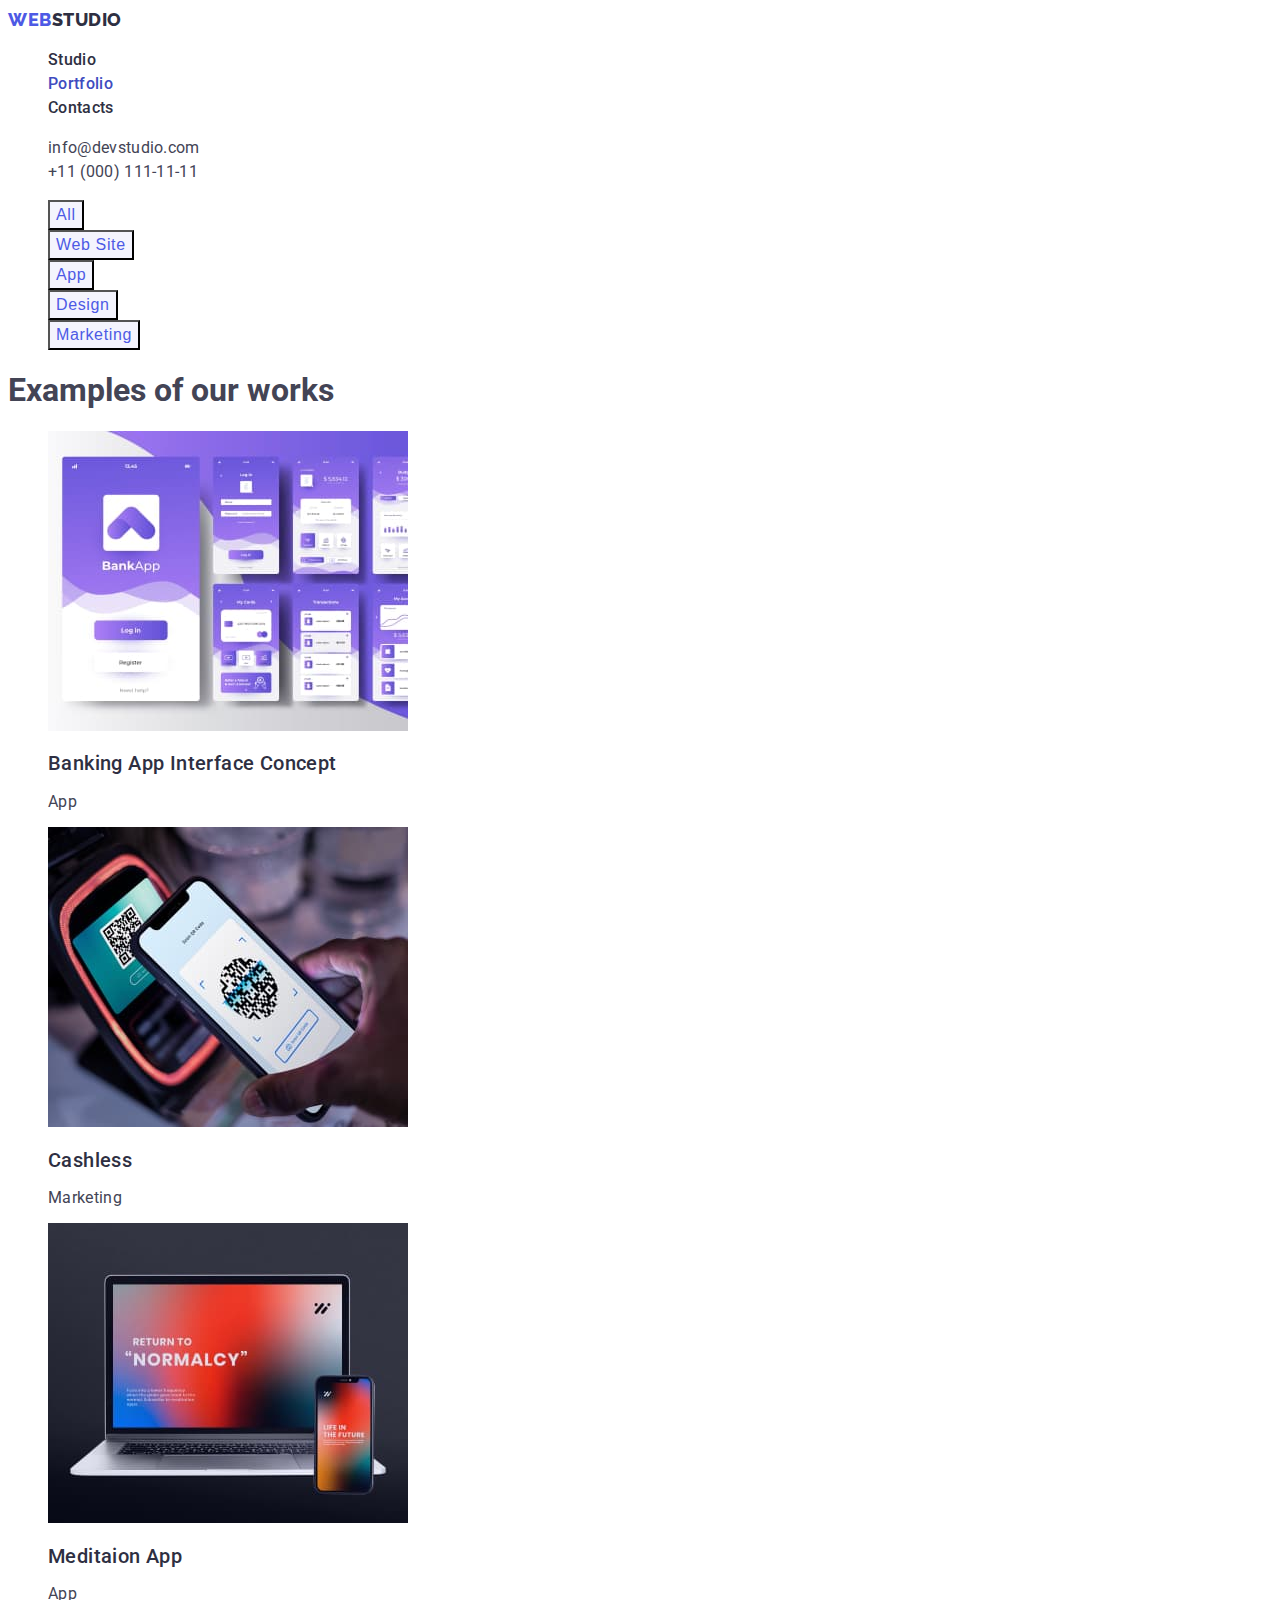
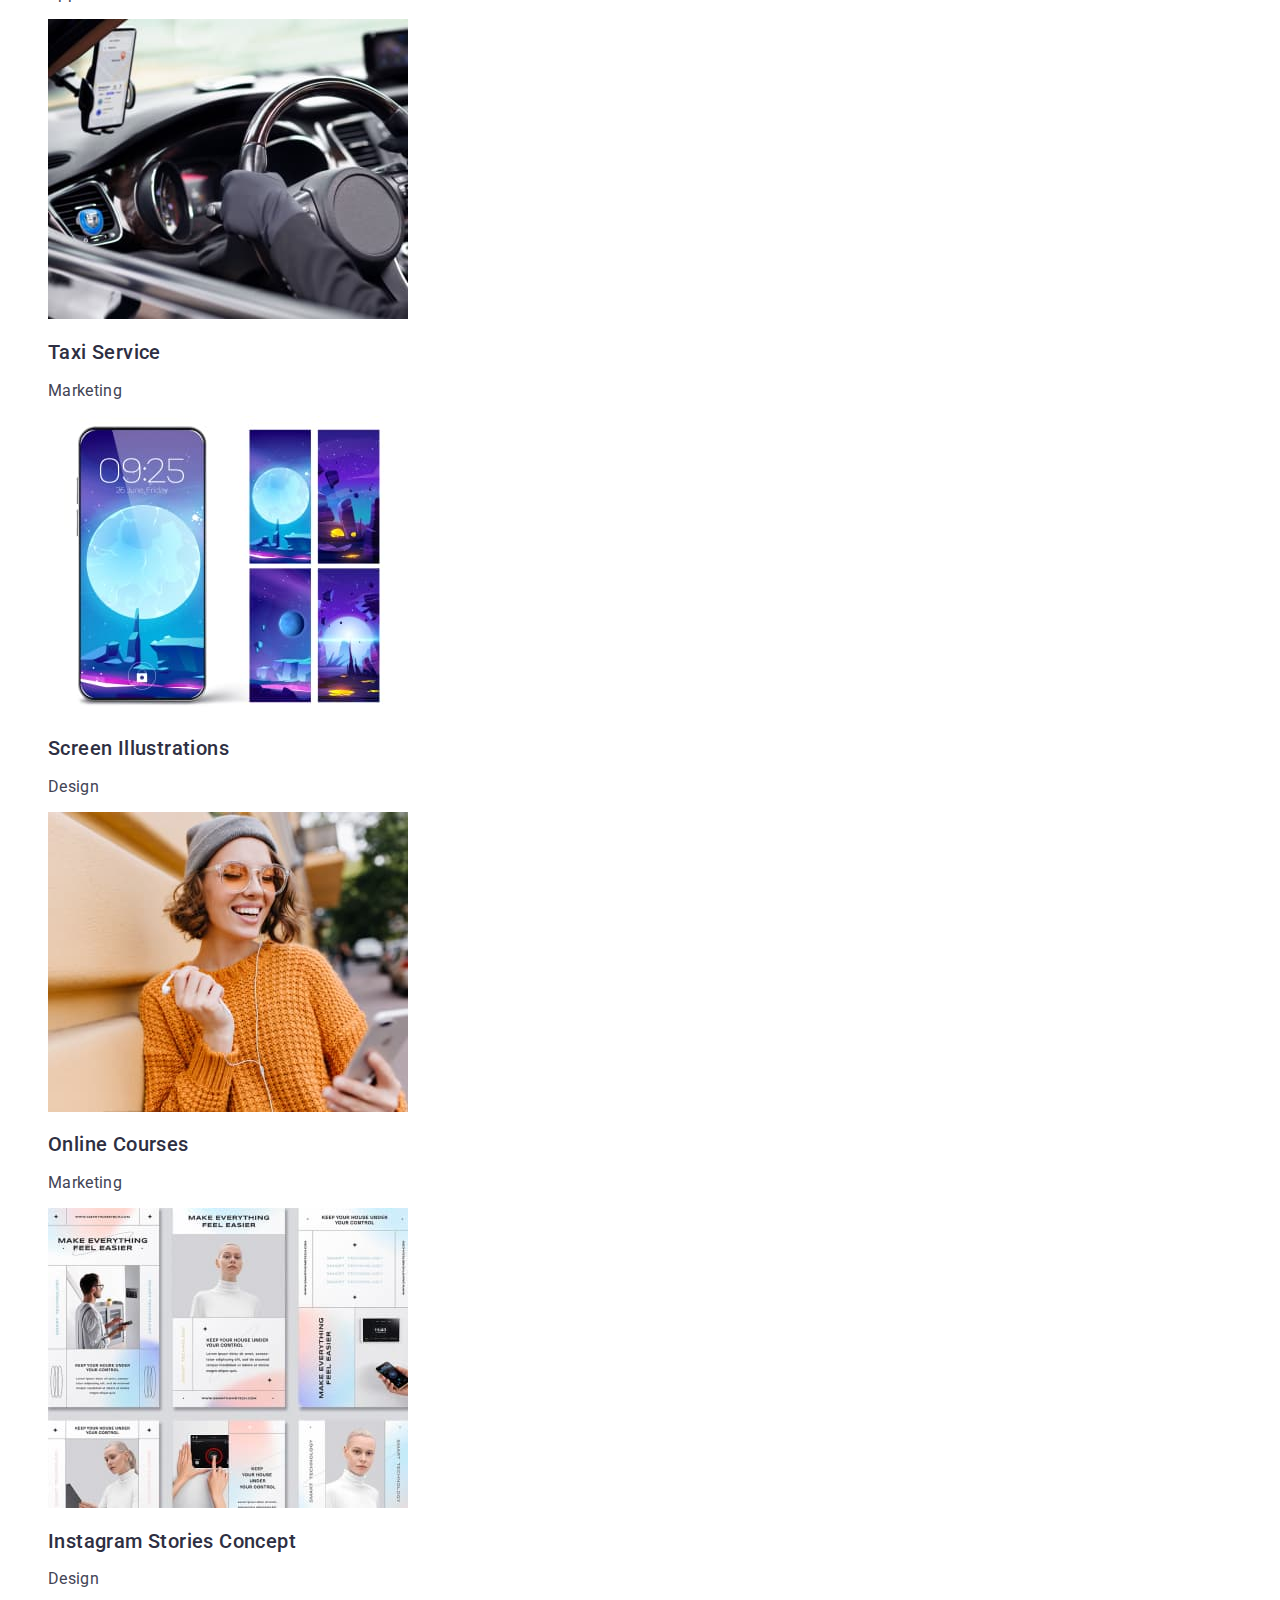
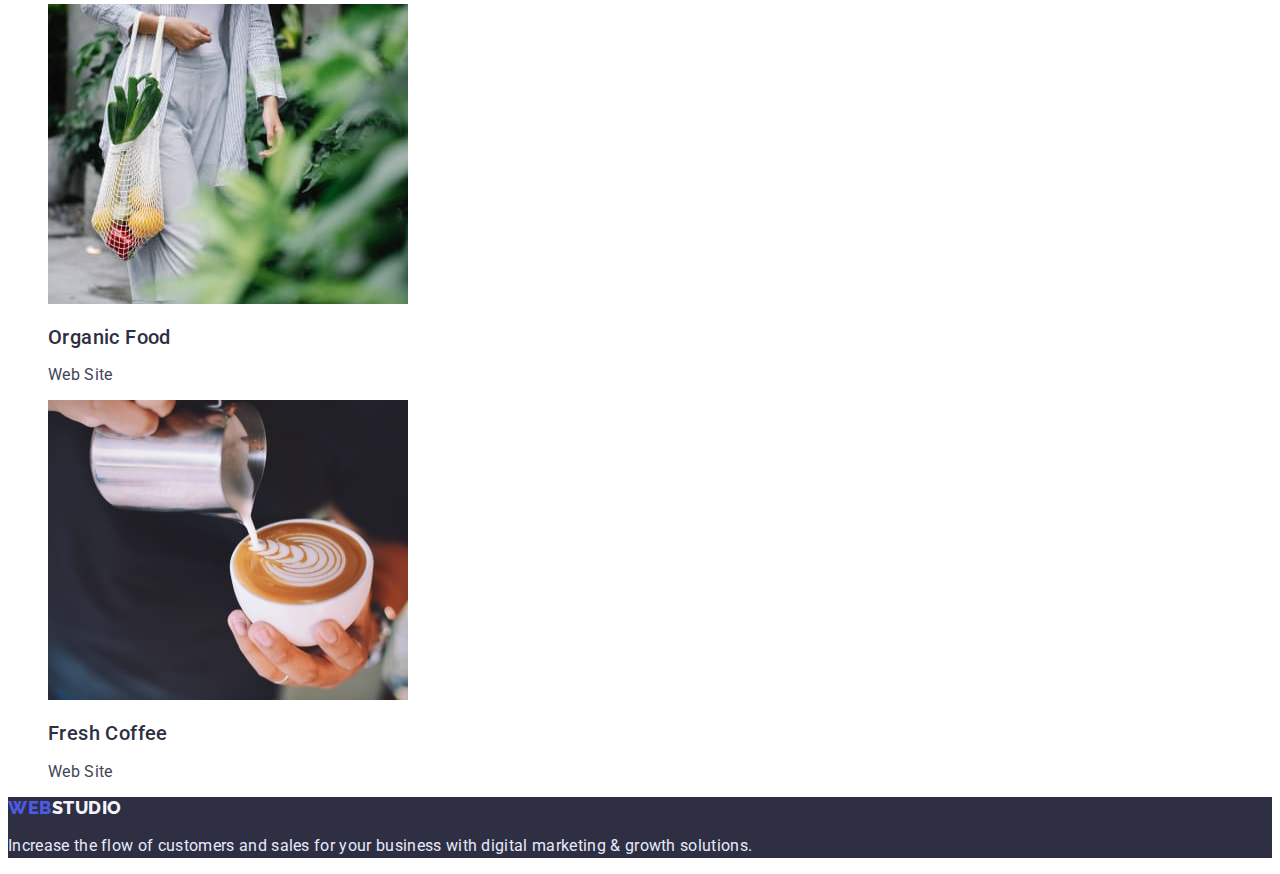
==== portfolio.html @ 96f8eec4 "Initial commit" ====
<!DOCTYPE html>
<html lang="en">
  <head>
    <meta charset="UTF-8" />
    <meta http-equiv="X-UA-Compatible" content="IE=edge" />
    <meta name="viewport" content="width=device-width, initial-scale=1.0" />
    <title>Portfolio</title>
    <!-- <link rel="preconnect" href="https://fonts.googleapis.com" />
    <link rel="preconnect" href="https://fonts.gstatic.com" crossorigin /> -->
    <link
      href="https://fonts.googleapis.com/css2?family=Raleway:wght@900&family=Roboto:wght@400;500;700;900&display=swap"
      rel="stylesheet"
    />
    <link rel="stylesheet" href="./css/styles.css" />
  </head>
  <body>
    <header>
      <nav>
        <a href="/" class="logo link"
          >WEB<span class="logo-nav">STUDIO</span></a
        >

        <ul class="site-nav list">
          <li><a href="./index.html" class="link">Studio</a></li>
          <li><a href="./portfolio.html" class="link current">Portfolio</a></li>
          <li><a href="" class="link">Contacts</a></li>
        </ul>
      </nav>
      <ul class="address list">
        <li>
          <a href="mailto:info@devstudio.com" class="link"
            >info@devstudio.com</a
          >
        </li>
        <li>
          <a href="tel:+110001111111" class="link">+11 (000) 111-11-11</a>
        </li>
      </ul>
    </header>
    <main>
      <section>
        <ul class="button-list list">
          <li><button type="button" class="button">All</button></li>
          <li><button type="button" class="button">Web Site</button></li>
          <li><button type="button" class="button">App</button></li>
          <li><button type="button" class="button">Design</button></li>
          <li><button type="button" class="button">Marketing</button></li>
        </ul>
      </section>
      <section>
        <!-- Заголовок надо скрыть -->
        <h1>Examples of our works</h1>
        <ul class="examples-list list">
          <li>
            <a href="" class="link"
              ><img
                src="./img/Porfolio/port1.jpg"
                alt="Banking App"
                width="360"
                height="300"
              />
              <h2 class="title">Banking App Interface Concept</h2>
              <p class="examples-text">App</p></a
            >
          </li>
          <li>
            <a href="" class="link"
              ><img
                src="./img/Porfolio/port2.jpg"
                alt="Cashless"
                width="360"
                height="300"
              />
              <h2 class="title">Cashless</h2>
              <p class="examples-text">Marketing</p></a
            >
          </li>
          <li>
            <a href="" class="link"
              ><img
                src="./img/Porfolio/port3.jpg"
                alt="Meditaion"
                width="360"
                height="300"
              />
              <h2 class="title">Meditaion App</h2>
              <p class="examples-text">App</p></a
            >
          </li>
          <li>
            <a href="" class="link"
              ><img
                src="./img/Porfolio/port4.jpg"
                alt="Taxi"
                width="360"
                height="300"
              />
              <h2 class="title">Taxi Service</h2>
              <p class="examples-text">Marketing</p></a
            >
          </li>
          <li>
            <a href="" class="link"
              ><img
                src="./img/Porfolio/port5.jpg"
                alt="Screen"
                width="360"
                height="300"
              />
              <h2 class="title">Screen Illustrations</h2>
              <p class="examples-text">Design</p></a
            >
          </li>
          <li>
            <a href="" class="link"
              ><img
                src="./img/Porfolio/port6.jpg"
                alt="woman"
                width="360"
                height="300"
              />
              <h2 class="title">Online Courses</h2>
              <p class="examples-text">Marketing</p></a
            >
          </li>
          <li>
            <a href="" class="link"
              ><img
                src="./img/Porfolio/port7.jpg"
                alt="Instagram Stories"
                width="360"
                height="300"
              />
              <h2 class="title">Instagram Stories Concept</h2>
              <p class="examples-text">Design</p></a
            >
          </li>
          <li>
            <a href="" class="link"
              ><img
                src="./img/Porfolio/port8.jpg"
                alt="Organic Food"
                width="360"
                height="300"
              />
              <h2 class="title">Organic Food</h2>
              <p class="examples-text">Web Site</p></a
            >
          </li>
          <li>
            <a href="" class="link"
              ><img
                src="./img/Porfolio/port9.jpg"
                alt="Coffee"
                width="360"
                height="300"
              />
              <h2 class="title">Fresh Coffee</h2>
              <p class="examples-text">Web Site</p></a
            >
          </li>
        </ul>
      </section>
    </main>
    <footer class="footer">
      <a href="/" class="logo link"
        >WEB<span class="logo-footer">STUDIO</span></a
      >
      <p class="footer-text">
        Increase the flow of customers and sales for your business with digital
        marketing & growth solutions.
      </p>
    </footer>
  </body>
</html>
---- css/styles.css ----
:root{--main-colour-text:#434455;
--Dark: #2E2F42;
--main-background: #FFFFFF;
--primary-Brand: #4D5AE5;
--subtle-Text:#8E8F99;
--accent:#E7E9FC;
--Light:#F4F4FD;
--hover:#404BBF;
}


body{
    color: var(--main-colour-text);
    background-color: var(--main-background);
    font-family: 'Roboto', sans-serif;
    
}
.link {text-decoration: none;}

.list {list-style-type: none;}

/* HEADER */

.logo {
    color: var(--primary-Brand);
    font-family: 'Raleway';
        
        font-weight: 800;
        font-size: 18px;
        line-height: 1.33;
        letter-spacing: 0.03em;
        text-transform: uppercase;
}

.logo-nav {
    color: var(--Dark);
    
    
}
.logo-footer{
    color: var(--Light);
    line-height: 1.17;
}
.footer .logo{
line-height: 1.17;

}
.site-nav .link{
    color: var(--Dark);
    
        font-weight: 500;
        font-size: 16px;
        line-height: 1.5; 
        letter-spacing: 0.02em;
        
}
.site-nav .link:hover, .site-nav .link:focus{
color: var(--hover);
}
.link.current{
    color: var(--hover);
}
.address .link{color: var(--main-colour-text);
font-size: 16px;
    line-height: 1.5;
letter-spacing: 0.02em;}
    
.address .link:hover, address .link:focus{
color: var(--hover);
    
}
/* HERO */
.hero{
    background-color: var(--Dark);
}
.hero-title{
    color: var(--main-background);
    font-weight: 700;
        font-size: 56px;
        line-height:1.07;
        text-align: center;
        letter-spacing: 0.02em;
        
}
.hero-button{color: var(--main-background);
background-color: var(--primary-Brand);
font-family: 'Roboto';
    
    font-weight: 500;
    font-size: 16px;
    line-height: 1.5;
        letter-spacing: 0.04em;}
.hero-button:hover, .hero-button:focus{
    background-color: var(--hover)
}

/* Features */
.title{
    color: var(--Dark);
    
        font-weight: 500;
        font-size: 20px;
        line-height: 1.2;
        letter-spacing: 0.02em;
          
}
.features-text{
    font-size: 16px;
        line-height: 1.5px;
        letter-spacing: 0.02em;
    
}

/* What are we doing */
.section-title {
    color: var(--Dark);
    font-family: 'Roboto';
        
        font-weight: 700;
        font-size: 36px;
        line-height: 1.11;
        letter-spacing: 0.02em;
        text-align: center;
        text-transform: capitalize;
}


/* TEAM */
.section.team{background-color: var(--Light);}
.team-text {
    font-size: 16px;
    line-height: 1.5px;
    letter-spacing: 0.02em;
    text-align: center;

}
.team-list .title{
    text-align: center;
}
/* FOOTER */
.footer{background-color: var(--Dark);}
.footer-text{ color: var(--accent);
line-height: 1.5;
letter-spacing: 0.02em;}

/* Portfolio */
.button{
    color: var(--primary-Brand);
    background-color: var(--Light);
    
        font-weight: 500;
        font-size: 16px;
        line-height: 1.5;
        align-items: center;
        text-align: center;
        letter-spacing: 0.04em;
}
.button:hover, .button:focus{
    color: var(--main-background);
    background-color: var(--hover);
}
.examples-text{
    color: var(--main-colour-text);
    letter-spacing: 0.02em;
    
}
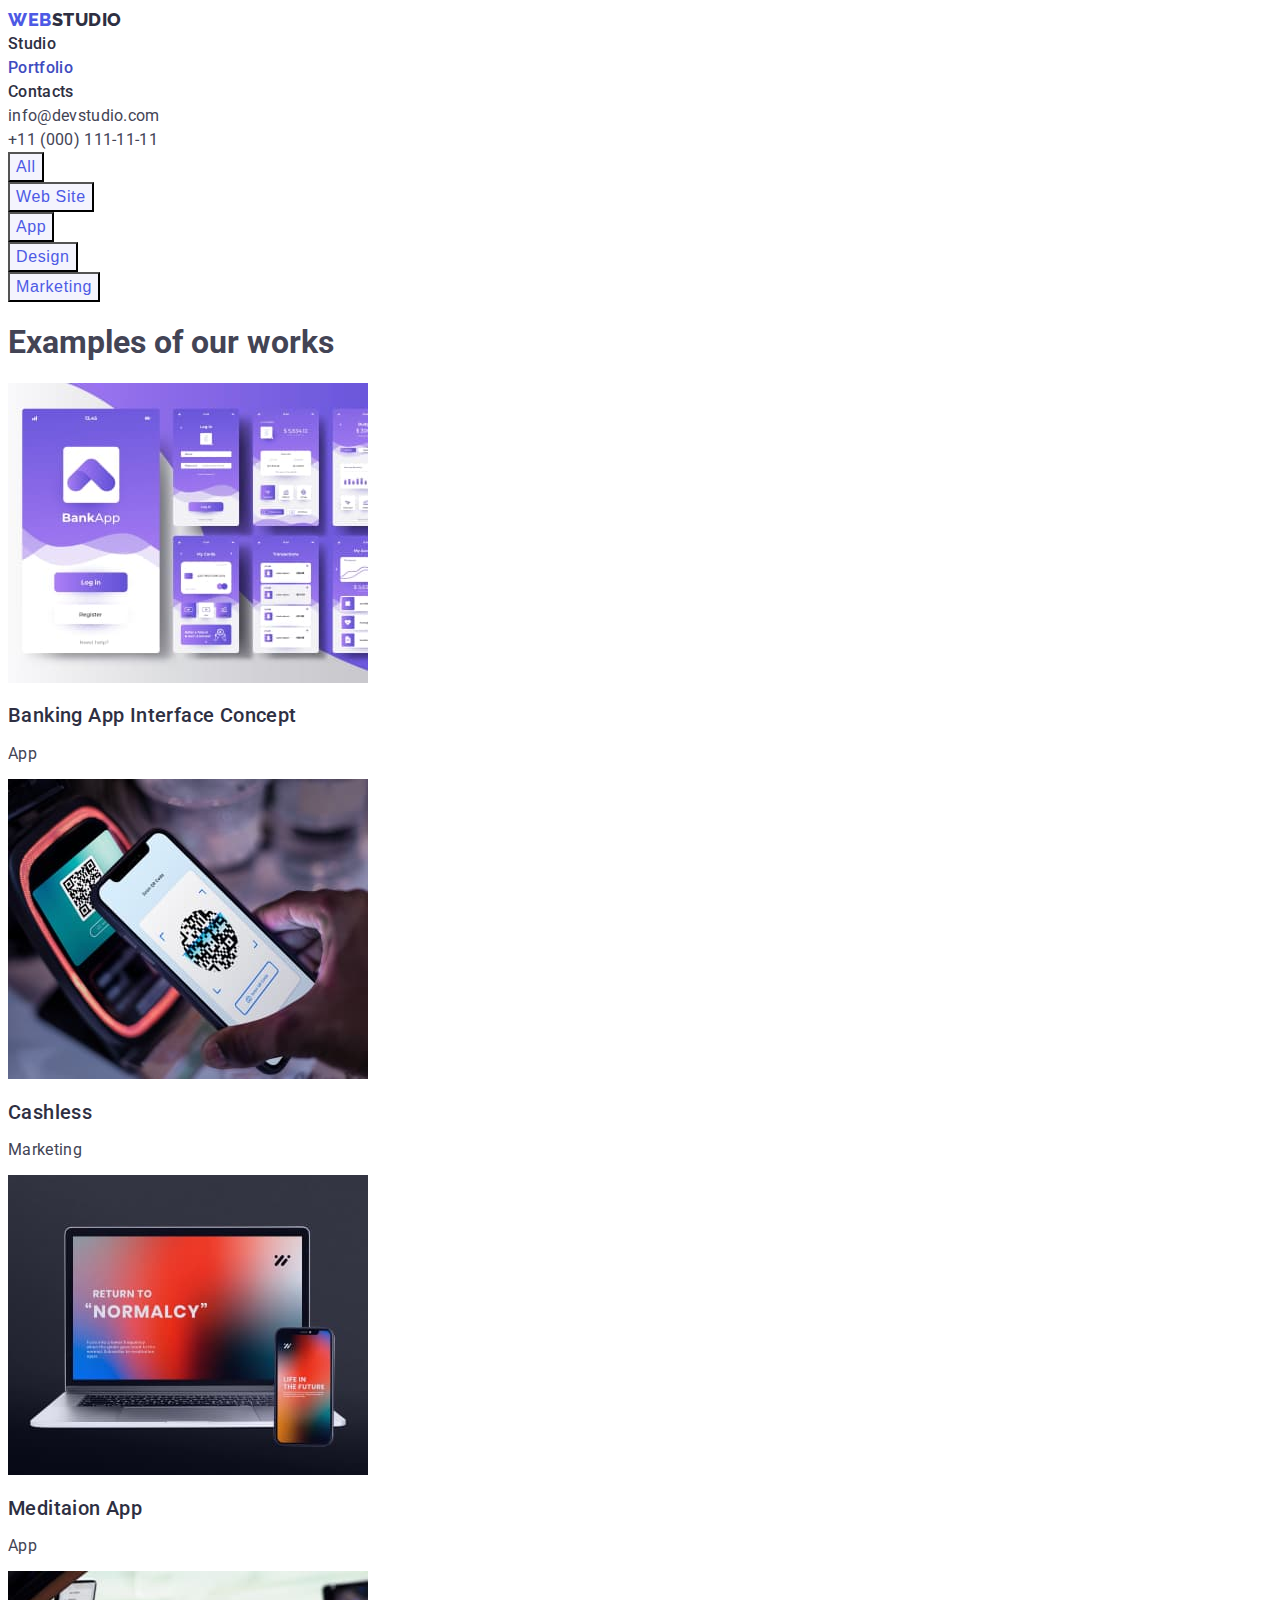
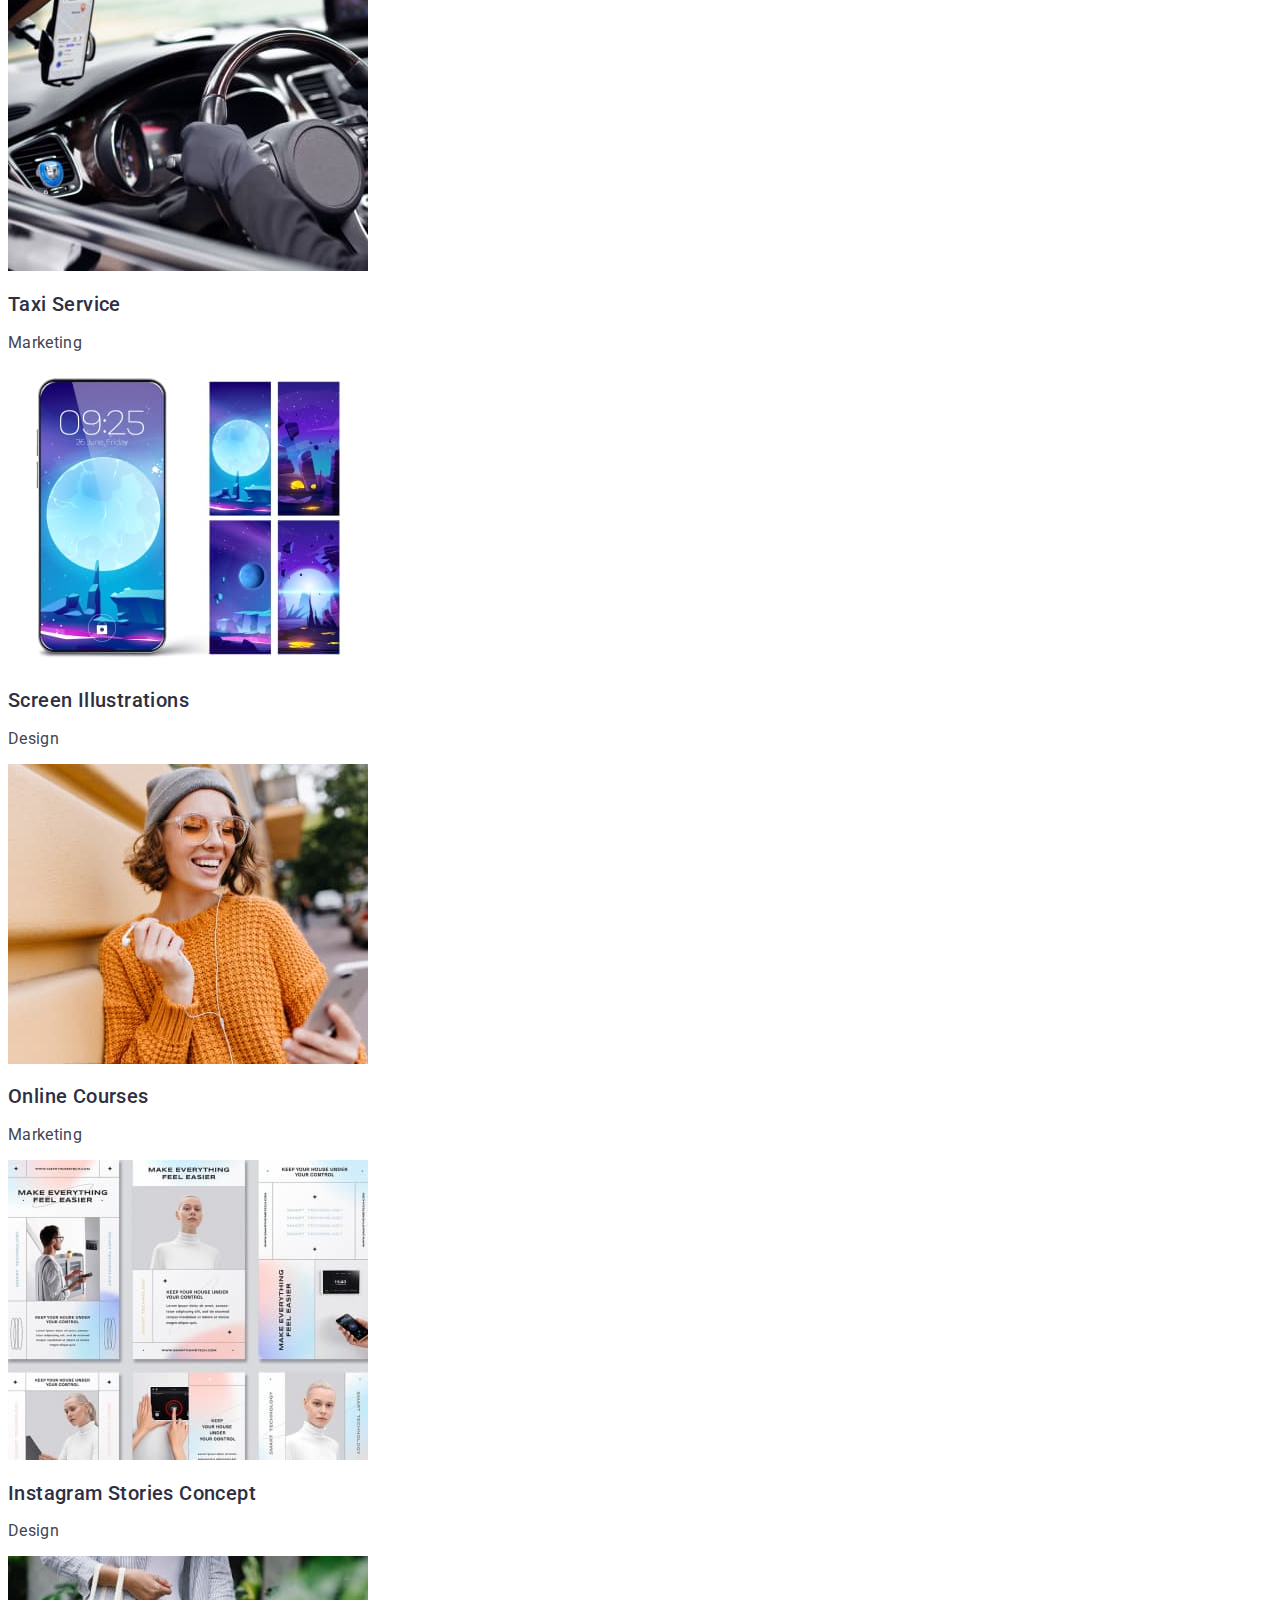
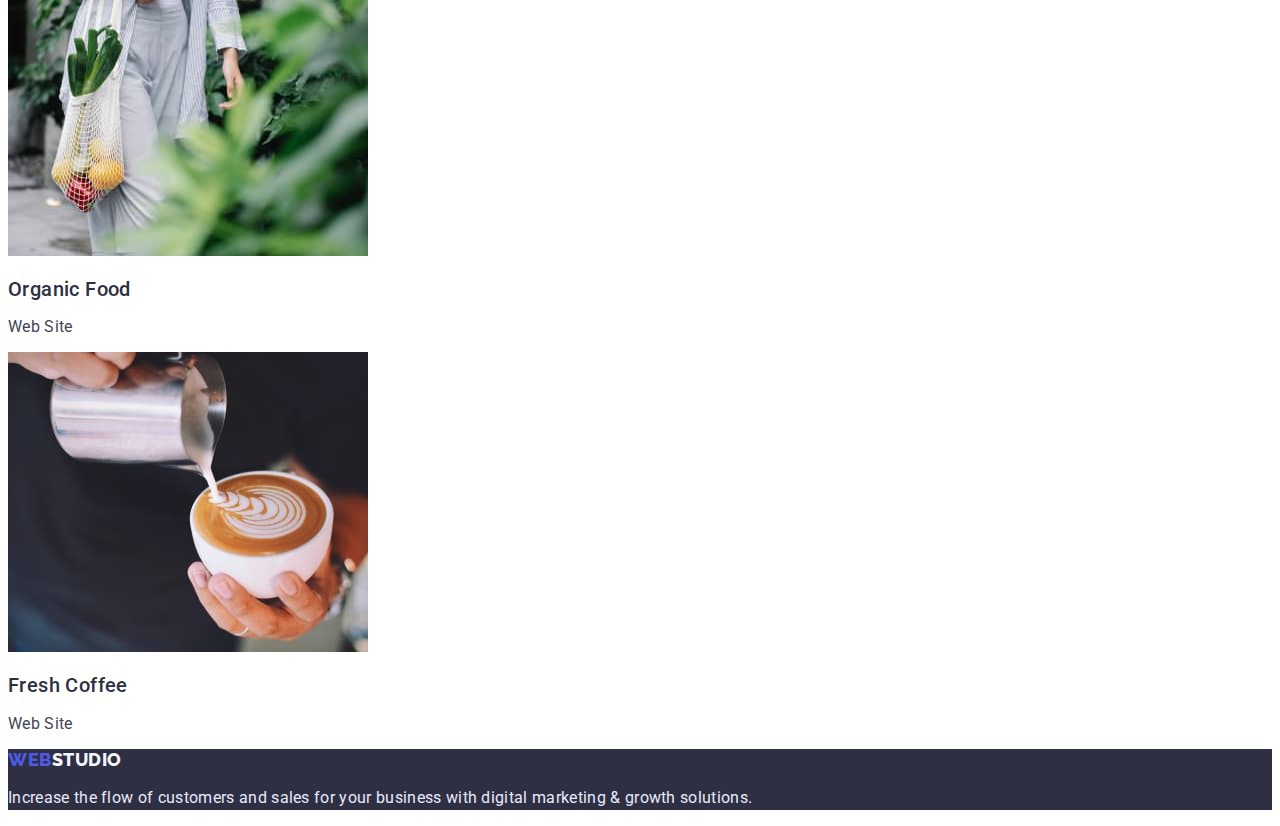
==== commit 79f03051: "1" ====
--- a/portfolio.html
+++ b/portfolio.html
@@ -10,6 +10,13 @@
     <link
       href="https://fonts.googleapis.com/css2?family=Raleway:wght@900&family=Roboto:wght@400;500;700;900&display=swap"
       rel="stylesheet"
+    />
+    <link
+      rel="stylesheet"
+      href="https://cdnjs.cloudflare.com/ajax/libs/modern-normalize/1.1.0/modern-normalize.min.css"
+      integrity="sha512-wpPYUAdjBVSE4KJnH1VR1HeZfpl1ub8YT/NKx4PuQ5NmX2tKuGu6U/JRp5y+Y8XG2tV+wKQpNHVUX03MfMFn9Q=="
+      crossorigin="anonymous"
+      referrerpolicy="no-referrer"
     />
     <link rel="stylesheet" href="./css/styles.css" />
   </head>
--- a/css/styles.css
+++ b/css/styles.css
@@ -17,7 +17,17 @@
 }
 .link {text-decoration: none;}
 
-.list {list-style-type: none;}
+.list {list-style-type: none;
+padding: 0;
+  margin: 0;}
+.container{
+    margin-left: auto;
+  margin-right: auto;
+  width: 1158px;
+ outline: 2px solid tomato;
+  padding-left: 15px;
+  padding-right: 15px;
+}
 
 /* HEADER */
 
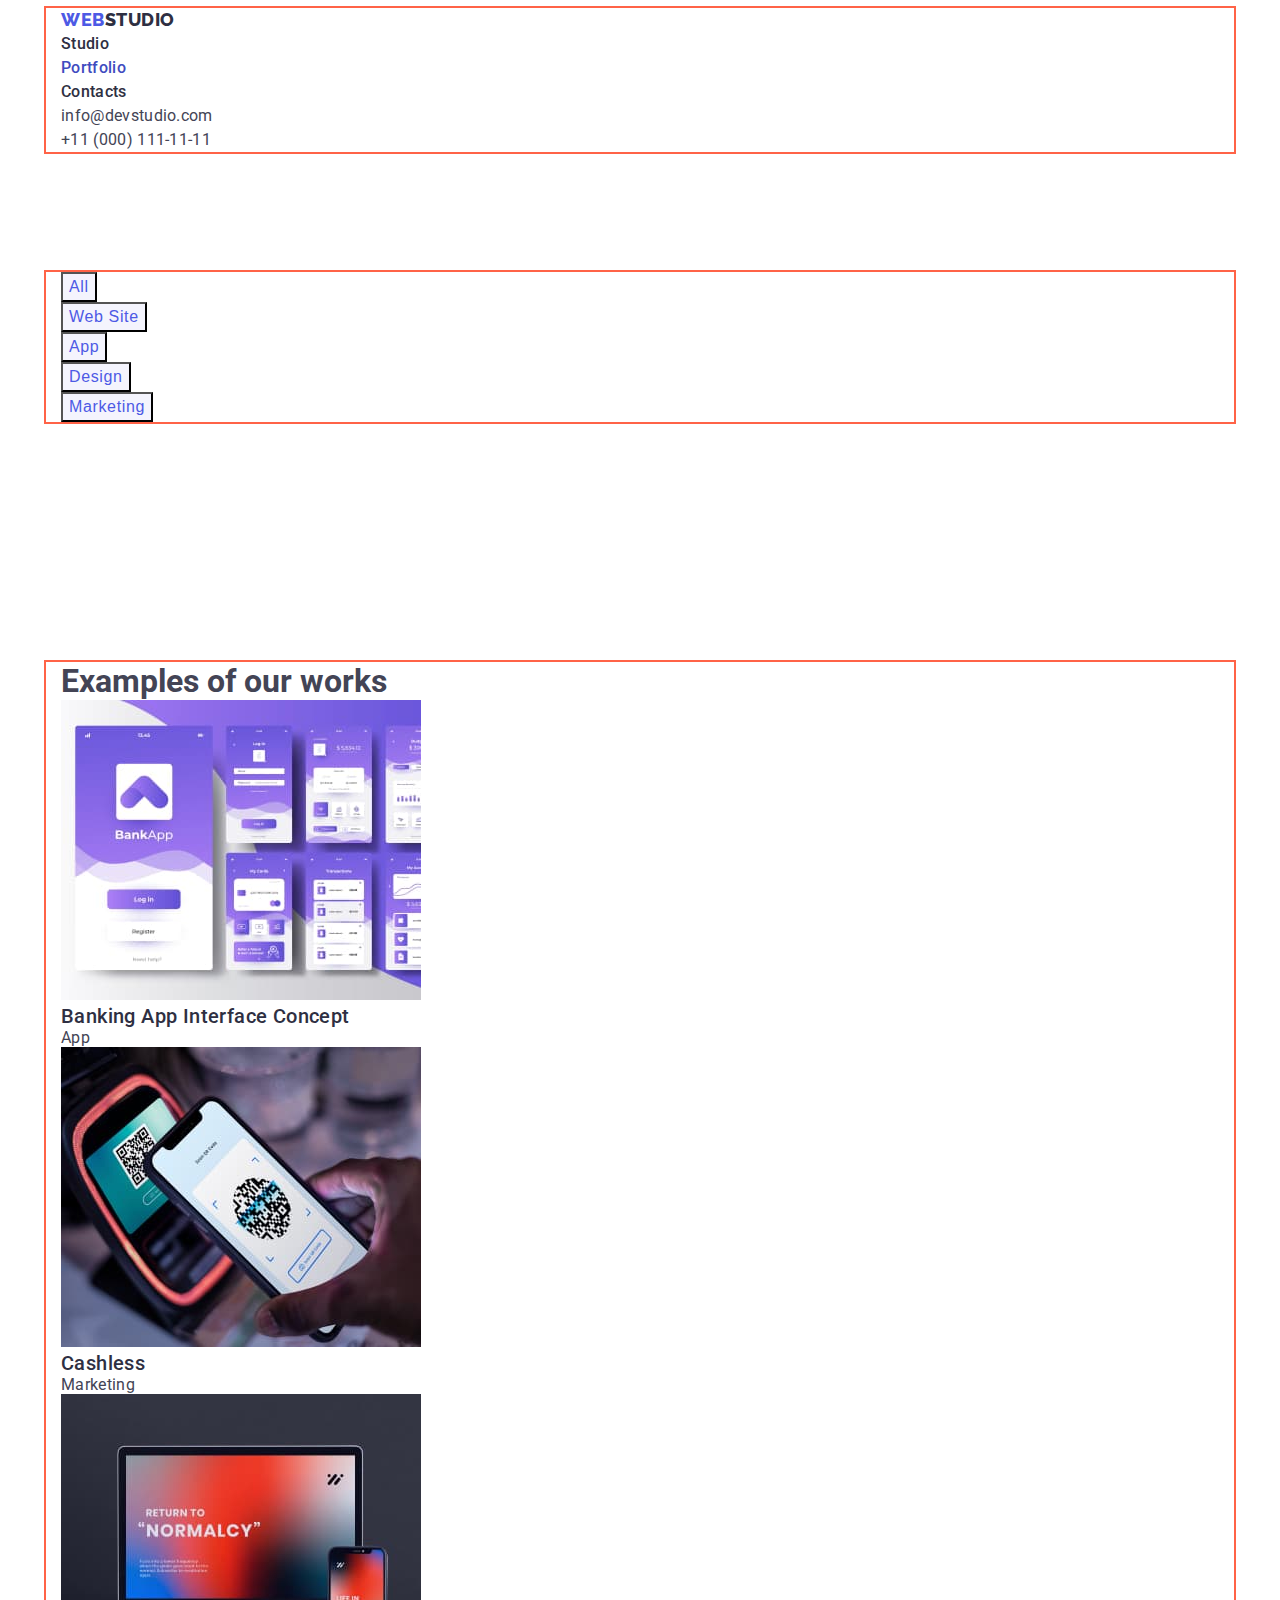
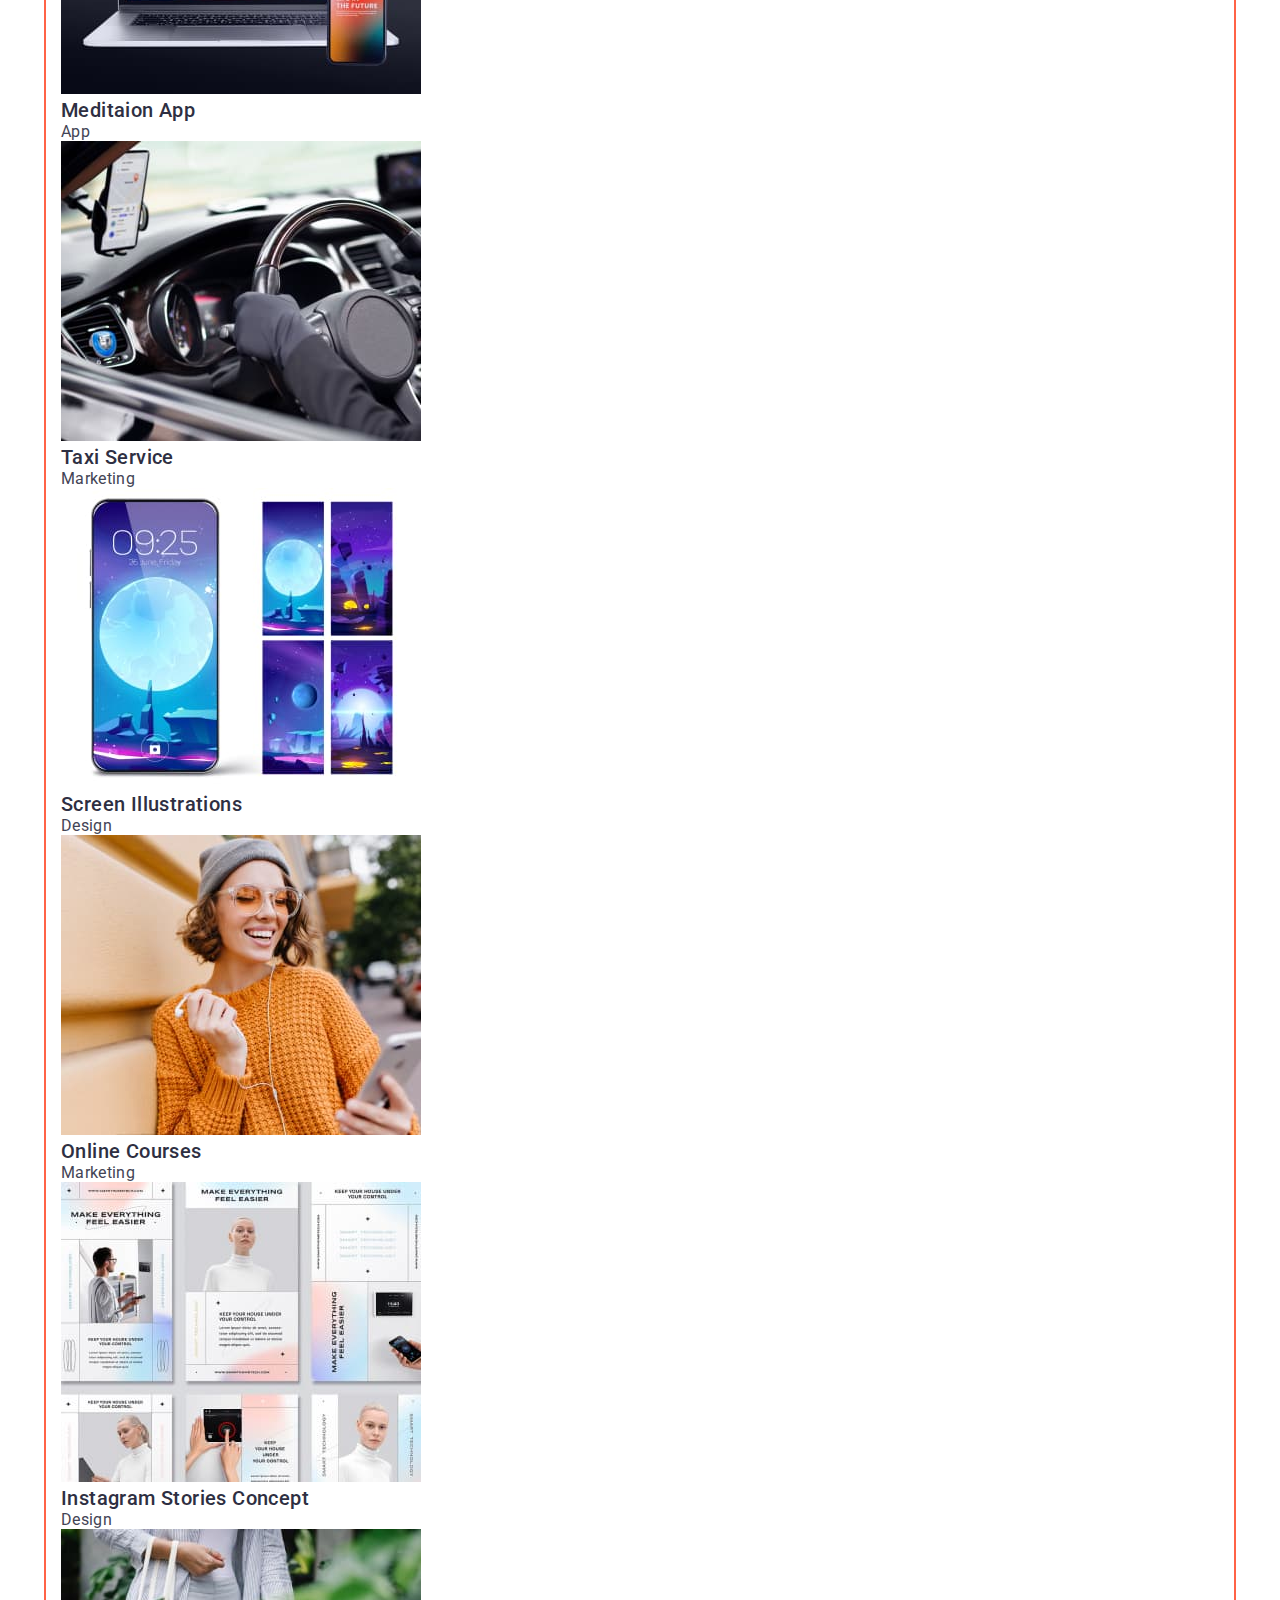
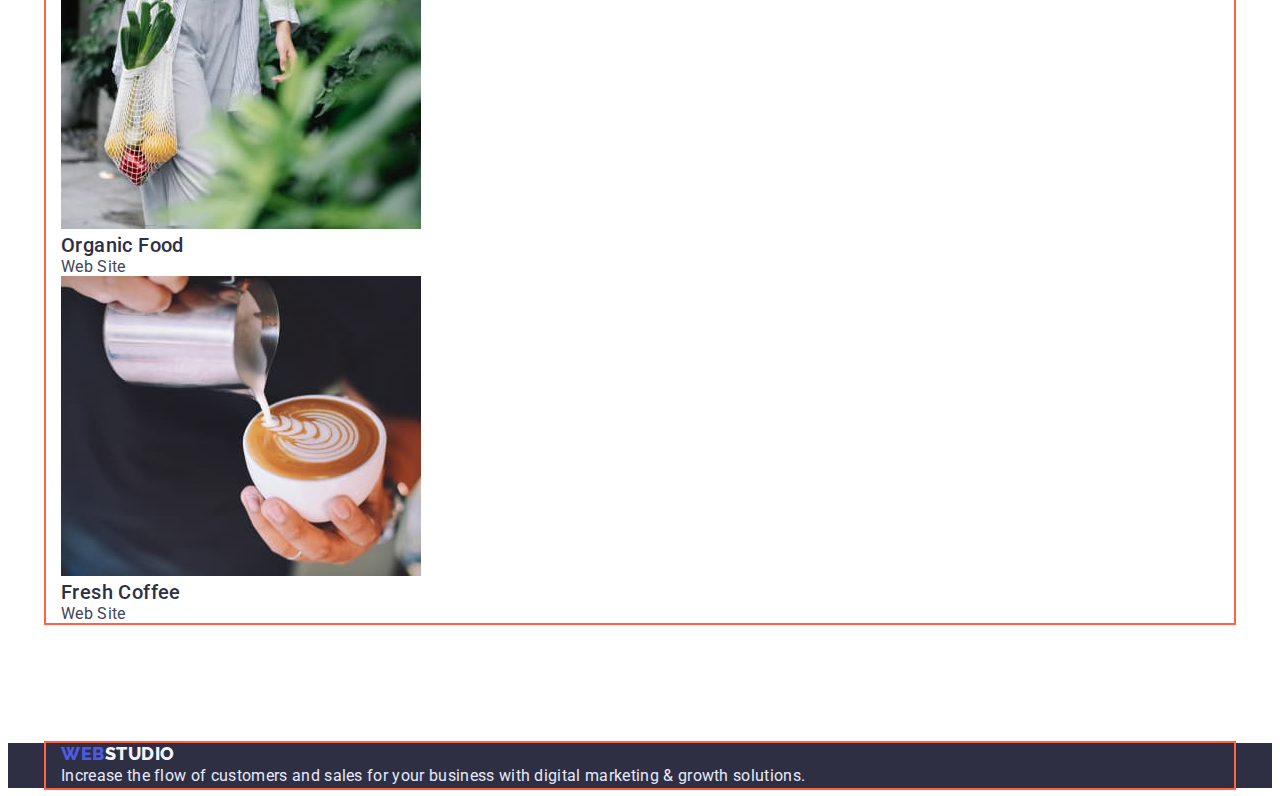
==== commit 4fd39ab0: "friday" ====
--- a/portfolio.html
+++ b/portfolio.html
@@ -22,161 +22,171 @@
   </head>
   <body>
     <header>
-      <nav>
-        <a href="/" class="logo link"
-          >WEB<span class="logo-nav">STUDIO</span></a
-        >
+      <div class="container">
+        <nav>
+          <a href="/" class="logo link"
+            >WEB<span class="logo-nav">STUDIO</span></a
+          >
 
-        <ul class="site-nav list">
-          <li><a href="./index.html" class="link">Studio</a></li>
-          <li><a href="./portfolio.html" class="link current">Portfolio</a></li>
-          <li><a href="" class="link">Contacts</a></li>
-        </ul>
-      </nav>
-      <ul class="address list">
-        <li>
-          <a href="mailto:info@devstudio.com" class="link"
-            >info@devstudio.com</a
-          >
-        </li>
-        <li>
-          <a href="tel:+110001111111" class="link">+11 (000) 111-11-11</a>
-        </li>
-      </ul>
-    </header>
-    <main>
-      <section>
-        <ul class="button-list list">
-          <li><button type="button" class="button">All</button></li>
-          <li><button type="button" class="button">Web Site</button></li>
-          <li><button type="button" class="button">App</button></li>
-          <li><button type="button" class="button">Design</button></li>
-          <li><button type="button" class="button">Marketing</button></li>
-        </ul>
-      </section>
-      <section>
-        <!-- Заголовок надо скрыть -->
-        <h1>Examples of our works</h1>
-        <ul class="examples-list list">
+          <ul class="site-nav list">
+            <li><a href="./index.html" class="link">Studio</a></li>
+            <li>
+              <a href="./portfolio.html" class="link current">Portfolio</a>
+            </li>
+            <li><a href="" class="link">Contacts</a></li>
+          </ul>
+        </nav>
+        <ul class="address list">
           <li>
-            <a href="" class="link"
-              ><img
-                src="./img/Porfolio/port1.jpg"
-                alt="Banking App"
-                width="360"
-                height="300"
-              />
-              <h2 class="title">Banking App Interface Concept</h2>
-              <p class="examples-text">App</p></a
+            <a href="mailto:info@devstudio.com" class="link"
+              >info@devstudio.com</a
             >
           </li>
           <li>
-            <a href="" class="link"
-              ><img
-                src="./img/Porfolio/port2.jpg"
-                alt="Cashless"
-                width="360"
-                height="300"
-              />
-              <h2 class="title">Cashless</h2>
-              <p class="examples-text">Marketing</p></a
-            >
-          </li>
-          <li>
-            <a href="" class="link"
-              ><img
-                src="./img/Porfolio/port3.jpg"
-                alt="Meditaion"
-                width="360"
-                height="300"
-              />
-              <h2 class="title">Meditaion App</h2>
-              <p class="examples-text">App</p></a
-            >
-          </li>
-          <li>
-            <a href="" class="link"
-              ><img
-                src="./img/Porfolio/port4.jpg"
-                alt="Taxi"
-                width="360"
-                height="300"
-              />
-              <h2 class="title">Taxi Service</h2>
-              <p class="examples-text">Marketing</p></a
-            >
-          </li>
-          <li>
-            <a href="" class="link"
-              ><img
-                src="./img/Porfolio/port5.jpg"
-                alt="Screen"
-                width="360"
-                height="300"
-              />
-              <h2 class="title">Screen Illustrations</h2>
-              <p class="examples-text">Design</p></a
-            >
-          </li>
-          <li>
-            <a href="" class="link"
-              ><img
-                src="./img/Porfolio/port6.jpg"
-                alt="woman"
-                width="360"
-                height="300"
-              />
-              <h2 class="title">Online Courses</h2>
-              <p class="examples-text">Marketing</p></a
-            >
-          </li>
-          <li>
-            <a href="" class="link"
-              ><img
-                src="./img/Porfolio/port7.jpg"
-                alt="Instagram Stories"
-                width="360"
-                height="300"
-              />
-              <h2 class="title">Instagram Stories Concept</h2>
-              <p class="examples-text">Design</p></a
-            >
-          </li>
-          <li>
-            <a href="" class="link"
-              ><img
-                src="./img/Porfolio/port8.jpg"
-                alt="Organic Food"
-                width="360"
-                height="300"
-              />
-              <h2 class="title">Organic Food</h2>
-              <p class="examples-text">Web Site</p></a
-            >
-          </li>
-          <li>
-            <a href="" class="link"
-              ><img
-                src="./img/Porfolio/port9.jpg"
-                alt="Coffee"
-                width="360"
-                height="300"
-              />
-              <h2 class="title">Fresh Coffee</h2>
-              <p class="examples-text">Web Site</p></a
-            >
+            <a href="tel:+110001111111" class="link">+11 (000) 111-11-11</a>
           </li>
         </ul>
+      </div>
+    </header>
+    <main>
+      <section class="section">
+        <div class="container">
+          <ul class="button-list list">
+            <li><button type="button" class="button">All</button></li>
+            <li><button type="button" class="button">Web Site</button></li>
+            <li><button type="button" class="button">App</button></li>
+            <li><button type="button" class="button">Design</button></li>
+            <li><button type="button" class="button">Marketing</button></li>
+          </ul>
+        </div>
+      </section>
+      <section class="section">
+        <div class="container">
+          <!-- Заголовок надо скрыть -->
+          <h1>Examples of our works</h1>
+          <ul class="examples-list list">
+            <li>
+              <a href="" class="link"
+                ><img
+                  src="./img/Porfolio/port1.jpg"
+                  alt="Banking App"
+                  width="360"
+                  height="300"
+                />
+                <h2 class="title">Banking App Interface Concept</h2>
+                <p class="examples-text">App</p></a
+              >
+            </li>
+            <li>
+              <a href="" class="link"
+                ><img
+                  src="./img/Porfolio/port2.jpg"
+                  alt="Cashless"
+                  width="360"
+                  height="300"
+                />
+                <h2 class="title">Cashless</h2>
+                <p class="examples-text">Marketing</p></a
+              >
+            </li>
+            <li>
+              <a href="" class="link"
+                ><img
+                  src="./img/Porfolio/port3.jpg"
+                  alt="Meditaion"
+                  width="360"
+                  height="300"
+                />
+                <h2 class="title">Meditaion App</h2>
+                <p class="examples-text">App</p></a
+              >
+            </li>
+            <li>
+              <a href="" class="link"
+                ><img
+                  src="./img/Porfolio/port4.jpg"
+                  alt="Taxi"
+                  width="360"
+                  height="300"
+                />
+                <h2 class="title">Taxi Service</h2>
+                <p class="examples-text">Marketing</p></a
+              >
+            </li>
+            <li>
+              <a href="" class="link"
+                ><img
+                  src="./img/Porfolio/port5.jpg"
+                  alt="Screen"
+                  width="360"
+                  height="300"
+                />
+                <h2 class="title">Screen Illustrations</h2>
+                <p class="examples-text">Design</p></a
+              >
+            </li>
+            <li>
+              <a href="" class="link"
+                ><img
+                  src="./img/Porfolio/port6.jpg"
+                  alt="woman"
+                  width="360"
+                  height="300"
+                />
+                <h2 class="title">Online Courses</h2>
+                <p class="examples-text">Marketing</p></a
+              >
+            </li>
+            <li>
+              <a href="" class="link"
+                ><img
+                  src="./img/Porfolio/port7.jpg"
+                  alt="Instagram Stories"
+                  width="360"
+                  height="300"
+                />
+                <h2 class="title">Instagram Stories Concept</h2>
+                <p class="examples-text">Design</p></a
+              >
+            </li>
+            <li>
+              <a href="" class="link"
+                ><img
+                  src="./img/Porfolio/port8.jpg"
+                  alt="Organic Food"
+                  width="360"
+                  height="300"
+                />
+                <h2 class="title">Organic Food</h2>
+                <p class="examples-text">Web Site</p></a
+              >
+            </li>
+            <li>
+              <a href="" class="link"
+                ><img
+                  src="./img/Porfolio/port9.jpg"
+                  alt="Coffee"
+                  width="360"
+                  height="300"
+                />
+                <h2 class="title">Fresh Coffee</h2>
+                <p class="examples-text">Web Site</p></a
+              >
+            </li>
+          </ul>
+        </div>
       </section>
     </main>
     <footer class="footer">
-      <a href="/" class="logo link"
-        >WEB<span class="logo-footer">STUDIO</span></a
-      >
-      <p class="footer-text">
-        Increase the flow of customers and sales for your business with digital
-        marketing & growth solutions.
-      </p>
+      <div class="container">
+        <a href="/" class="logo link"
+          >WEB<span class="logo-footer">STUDIO</span></a
+        >
+        <p class="footer-text">
+          Increase the flow of customers and sales for your business with
+          digital marketing & growth solutions.
+        </p>
+      </div>
     </footer>
   </body>
 </html>
--- a/css/styles.css
+++ b/css/styles.css
@@ -19,7 +19,7 @@
 
 .list {list-style-type: none;
 padding: 0;
-  margin: 0;}
+margin: 0;}
 .container{
     margin-left: auto;
   margin-right: auto;
@@ -28,6 +28,16 @@
   padding-left: 15px;
   padding-right: 15px;
 }
+.section{
+    padding-top: 120px;
+        padding-bottom: 120px;
+}
+h1,
+h2,
+h3,
+p {
+    margin: 0;
+}
 
 /* HEADER */
 
@@ -82,6 +92,7 @@
 /* HERO */
 .hero{
     background-color: var(--Dark);
+    text-align: center;
 }
 .hero-title{
     color: var(--main-background);
@@ -91,6 +102,9 @@
         text-align: center;
         letter-spacing: 0.02em;
         
+        margin-bottom: 48px;
+
+        
 }
 .hero-button{color: var(--main-background);
 background-color: var(--primary-Brand);
@@ -99,12 +113,27 @@
     font-weight: 500;
     font-size: 16px;
     line-height: 1.5;
-        letter-spacing: 0.04em;}
+        letter-spacing: 0.04em;
+    background: var(--primary-Brand);
+        box-shadow: 0px 4px 4px rgba(0, 0, 0, 0.15);
+        border-radius: 4px;}
 .hero-button:hover, .hero-button:focus{
     background-color: var(--hover)
 }
 
 /* Features */
+.visually-hidden {
+    position: absolute;
+    white-space: nowrap;
+    width: 1px;
+    height: 1px;
+    overflow: hidden;
+    border: 0;
+    padding: 0;
+    clip: rect(0 0 0 0);
+    clip-path: inset(50%);
+    margin: -1px;
+}
 .title{
     color: var(--Dark);
     
@@ -112,16 +141,24 @@
         font-size: 20px;
         line-height: 1.2;
         letter-spacing: 0.02em;
-          
+        
+}
+.features-title{
+    
+        margin-bottom: 8px;
 }
 .features-text{
     font-size: 16px;
         line-height: 1.5px;
         letter-spacing: 0.02em;
-    
-}
-
-/* What are we doing */
+   
+            margin-bottom: 0px;
+    
+}
+
+/* ABOUT */
+.about {
+    padding-top: 0px;}
 .section-title {
     color: var(--Dark);
     font-family: 'Roboto';
@@ -132,6 +169,9 @@
         letter-spacing: 0.02em;
         text-align: center;
         text-transform: capitalize;
+ 
+        margin-bottom: 72px;
+        
 }
 
 
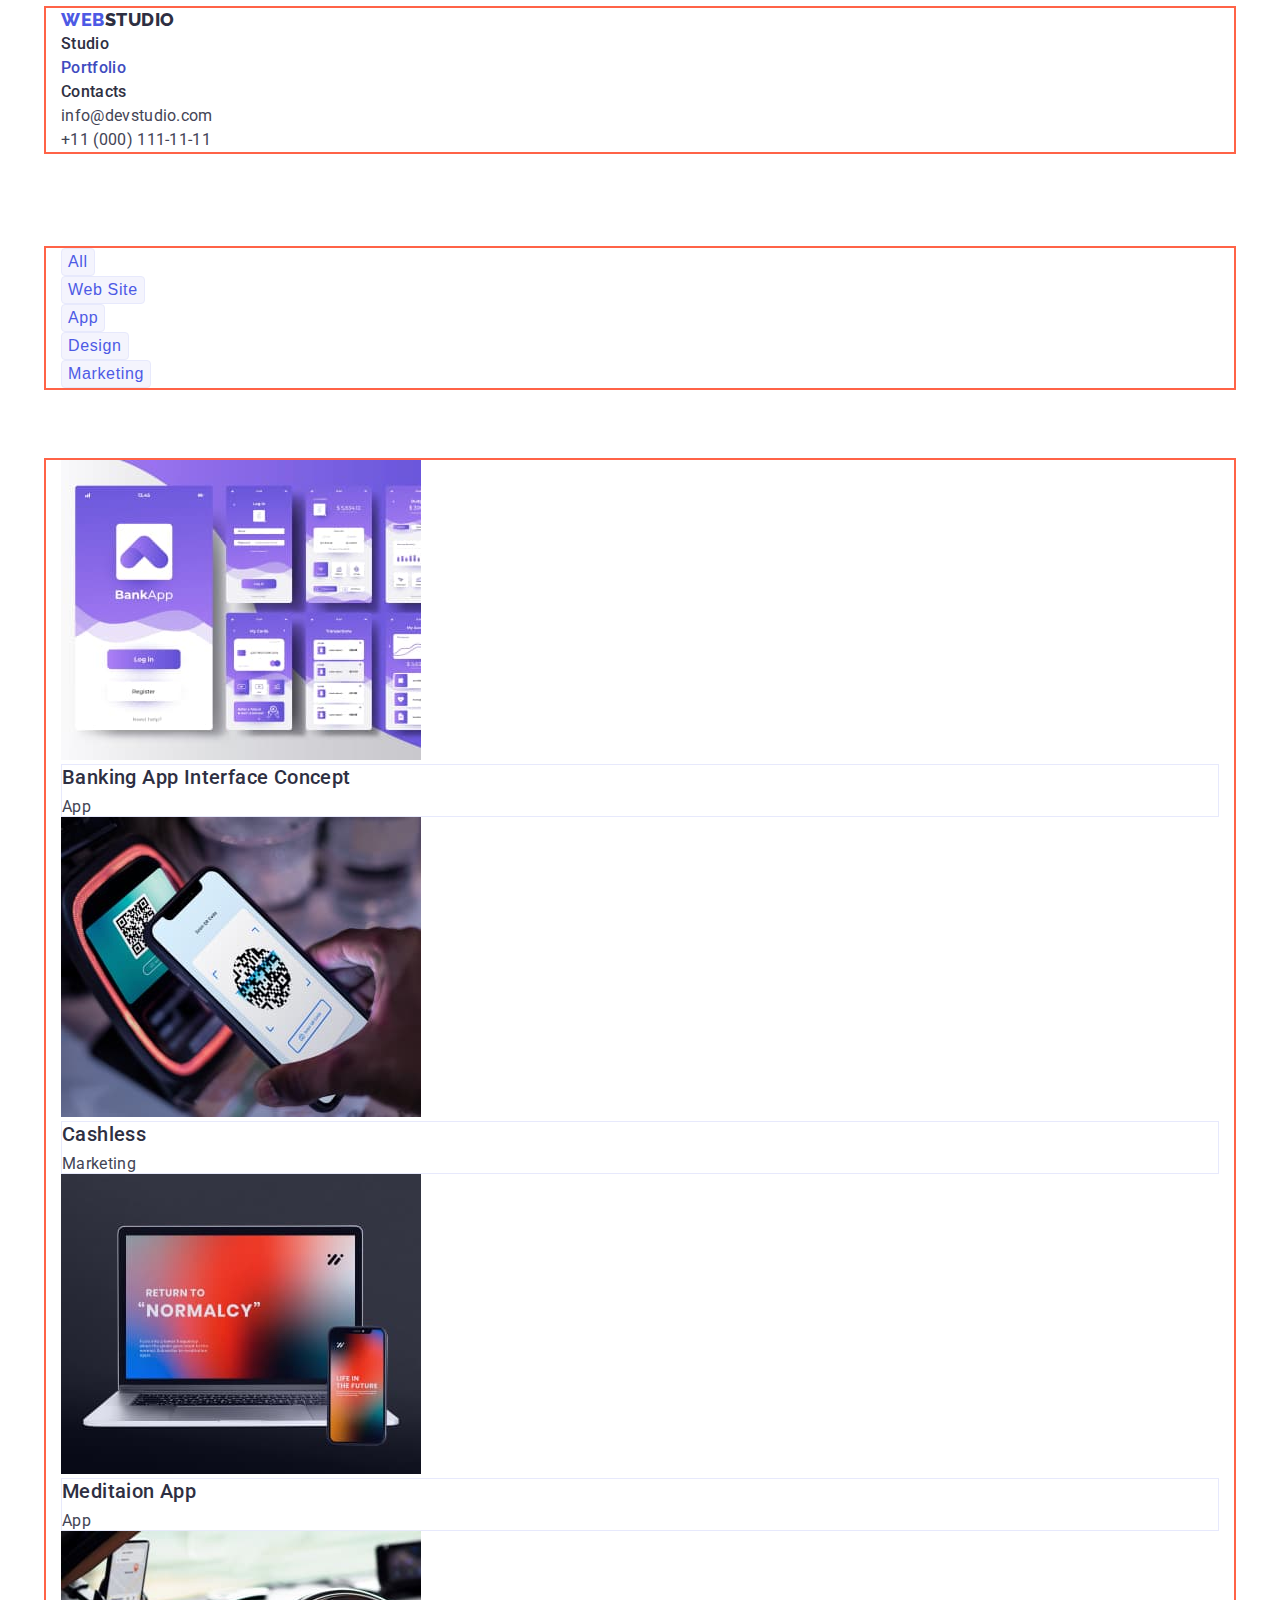
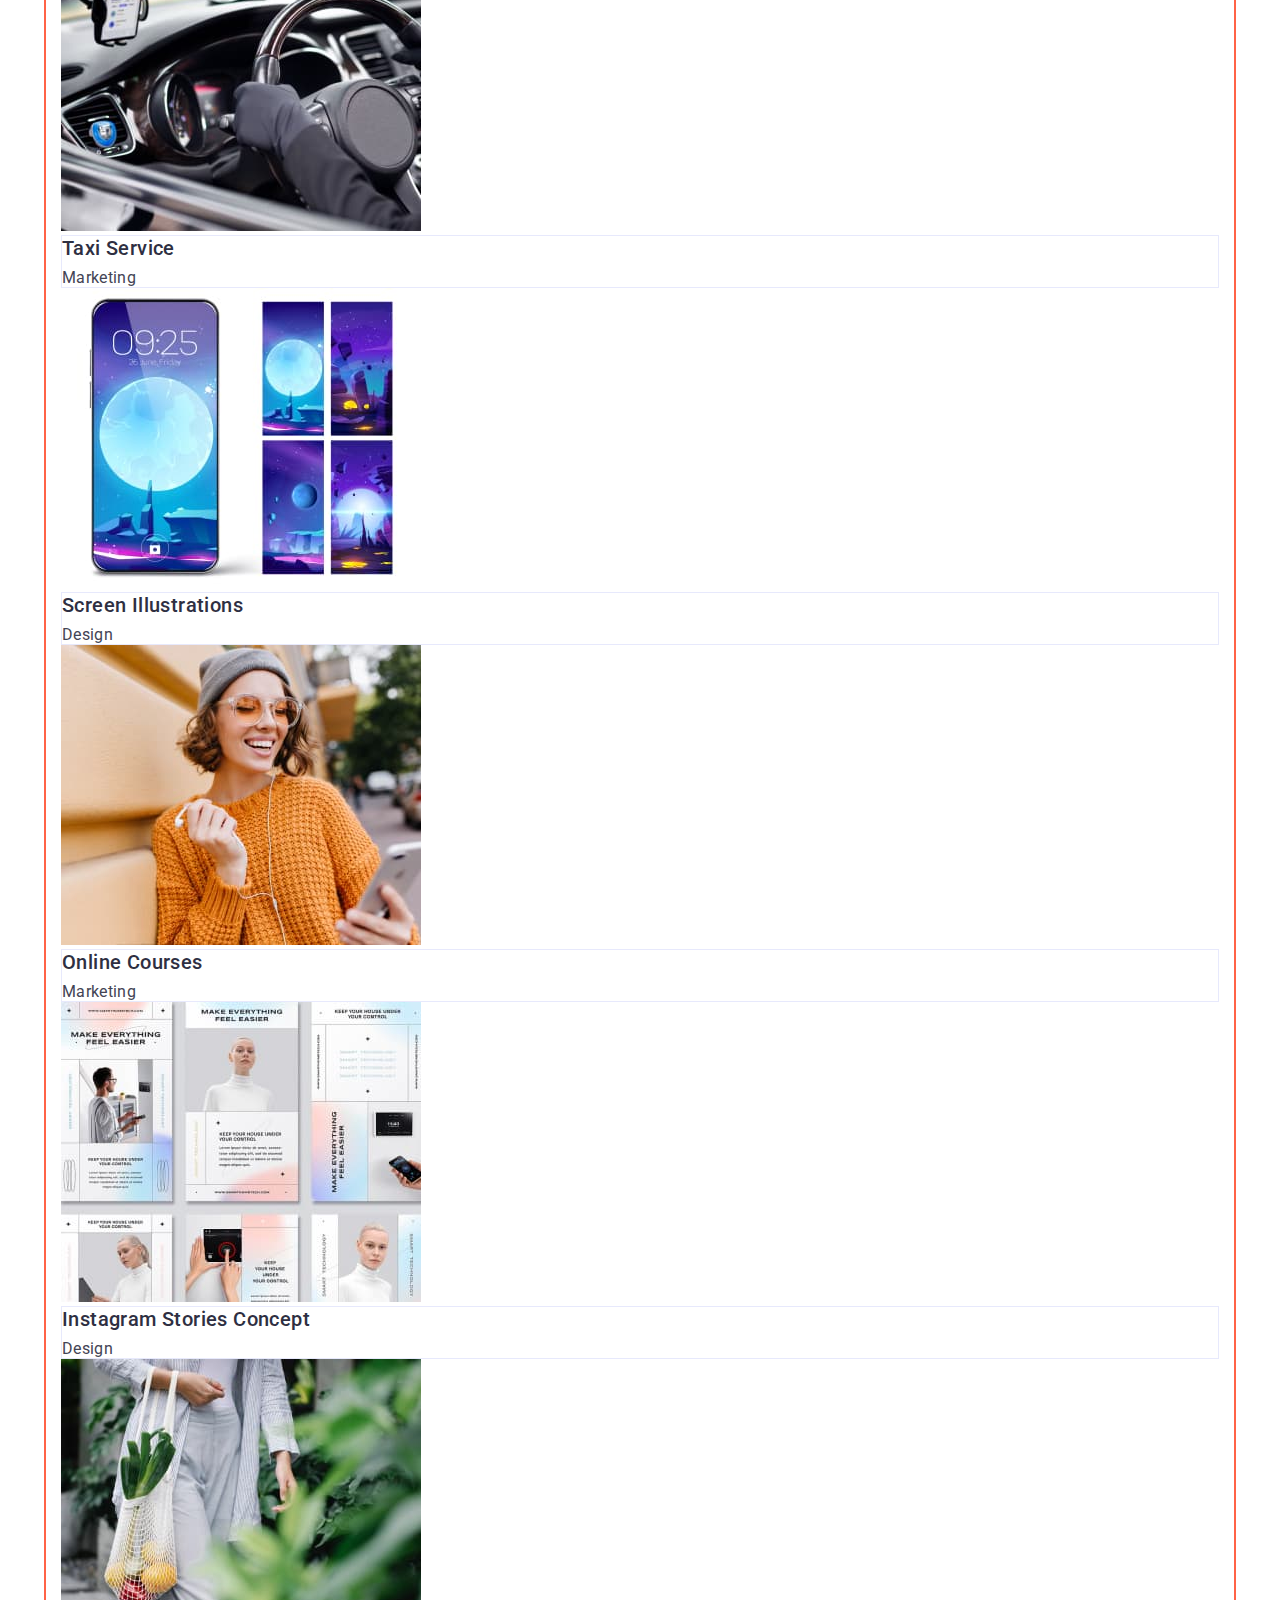
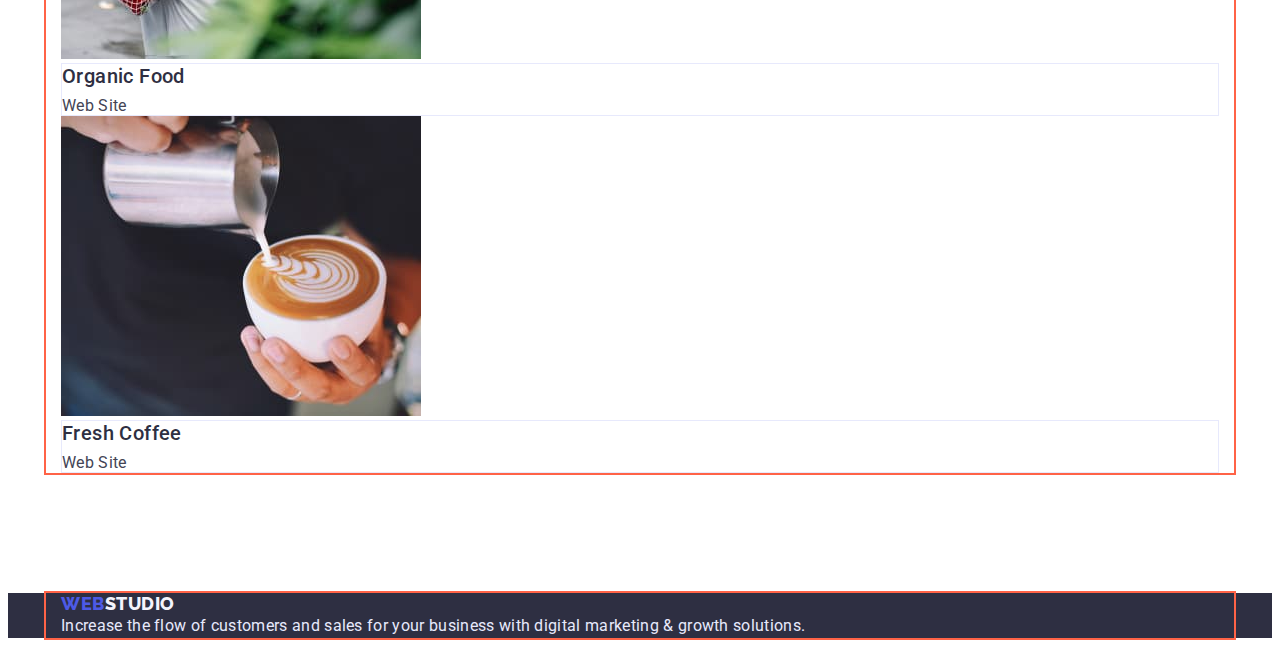
==== commit d1b38ab6: "first part" ====
--- a/portfolio.html
+++ b/portfolio.html
@@ -29,27 +29,27 @@
           >
 
           <ul class="site-nav list">
-            <li><a href="./index.html" class="link">Studio</a></li>
-            <li>
+            <li class="item"><a href="./index.html" class="link">Studio</a></li>
+            <li class="item">
               <a href="./portfolio.html" class="link current">Portfolio</a>
             </li>
             <li><a href="" class="link">Contacts</a></li>
           </ul>
         </nav>
         <ul class="address list">
-          <li>
+          <li class="item">
             <a href="mailto:info@devstudio.com" class="link"
               >info@devstudio.com</a
             >
           </li>
-          <li>
+          <li class="item">
             <a href="tel:+110001111111" class="link">+11 (000) 111-11-11</a>
           </li>
         </ul>
       </div>
     </header>
     <main>
-      <section class="section">
+      <section class="section buttons">
         <div class="container">
           <ul class="button-list list">
             <li><button type="button" class="button">All</button></li>
@@ -60,118 +60,135 @@
           </ul>
         </div>
       </section>
-      <section class="section">
+      <section class="section examples">
         <div class="container">
-          <!-- Заголовок надо скрыть -->
-          <h1>Examples of our works</h1>
+          <h1 class="visually-hidden">Examples of our works</h1>
           <ul class="examples-list list">
-            <li>
-              <a href="" class="link"
-                ><img
+            <li class="item">
+              <a href="" class="link">
+                <img
                   src="./img/Porfolio/port1.jpg"
                   alt="Banking App"
                   width="360"
                   height="300"
                 />
-                <h2 class="title">Banking App Interface Concept</h2>
-                <p class="examples-text">App</p></a
-              >
-            </li>
-            <li>
-              <a href="" class="link"
-                ><img
+                <div class="examples-border">
+                  <h2 class="title">Banking App Interface Concept</h2>
+                  <p class="examples-text">App</p>
+                </div>
+              </a>
+            </li>
+            <li class="item">
+              <a href="" class="link">
+                <img
                   src="./img/Porfolio/port2.jpg"
                   alt="Cashless"
                   width="360"
                   height="300"
                 />
-                <h2 class="title">Cashless</h2>
-                <p class="examples-text">Marketing</p></a
-              >
-            </li>
-            <li>
-              <a href="" class="link"
-                ><img
+                <div class="examples-border">
+                  <h2 class="title">Cashless</h2>
+                  <p class="examples-text">Marketing</p>
+                </div>
+              </a>
+            </li>
+            <li class="item">
+              <a href="" class="link">
+                <img
                   src="./img/Porfolio/port3.jpg"
                   alt="Meditaion"
                   width="360"
                   height="300"
                 />
-                <h2 class="title">Meditaion App</h2>
-                <p class="examples-text">App</p></a
-              >
-            </li>
-            <li>
-              <a href="" class="link"
-                ><img
+                <div class="examples-border">
+                  <h2 class="title">Meditaion App</h2>
+                  <p class="examples-text">App</p>
+                </div>
+              </a>
+            </li>
+            <li class="item">
+              <a href="" class="link">
+                <img
                   src="./img/Porfolio/port4.jpg"
                   alt="Taxi"
                   width="360"
                   height="300"
                 />
-                <h2 class="title">Taxi Service</h2>
-                <p class="examples-text">Marketing</p></a
-              >
-            </li>
-            <li>
-              <a href="" class="link"
-                ><img
+                <div class="examples-border">
+                  <h2 class="title">Taxi Service</h2>
+                  <p class="examples-text">Marketing</p>
+                </div>
+              </a>
+            </li>
+            <li class="item">
+              <a href="" class="link">
+                <img
                   src="./img/Porfolio/port5.jpg"
                   alt="Screen"
                   width="360"
                   height="300"
                 />
-                <h2 class="title">Screen Illustrations</h2>
-                <p class="examples-text">Design</p></a
-              >
-            </li>
-            <li>
-              <a href="" class="link"
-                ><img
+                <div class="examples-border">
+                  <h2 class="title">Screen Illustrations</h2>
+                  <p class="examples-text">Design</p>
+                </div>
+              </a>
+            </li>
+            <li class="item">
+              <a href="" class="link">
+                <img
                   src="./img/Porfolio/port6.jpg"
                   alt="woman"
                   width="360"
                   height="300"
                 />
-                <h2 class="title">Online Courses</h2>
-                <p class="examples-text">Marketing</p></a
-              >
-            </li>
-            <li>
-              <a href="" class="link"
-                ><img
+                <div class="examples-border">
+                  <h2 class="title">Online Courses</h2>
+                  <p class="examples-text">Marketing</p>
+                </div>
+              </a>
+            </li>
+            <li class="item">
+              <a href="" class="link">
+                <img
                   src="./img/Porfolio/port7.jpg"
                   alt="Instagram Stories"
                   width="360"
                   height="300"
                 />
-                <h2 class="title">Instagram Stories Concept</h2>
-                <p class="examples-text">Design</p></a
-              >
-            </li>
-            <li>
-              <a href="" class="link"
-                ><img
+                <div class="examples-border">
+                  <h2 class="title">Instagram Stories Concept</h2>
+                  <p class="examples-text">Design</p>
+                </div>
+              </a>
+            </li>
+            <li class="item">
+              <a href="" class="link">
+                <img
                   src="./img/Porfolio/port8.jpg"
                   alt="Organic Food"
                   width="360"
                   height="300"
                 />
-                <h2 class="title">Organic Food</h2>
-                <p class="examples-text">Web Site</p></a
-              >
-            </li>
-            <li>
-              <a href="" class="link"
-                ><img
+                <div class="examples-border">
+                  <h2 class="title">Organic Food</h2>
+                  <p class="examples-text">Web Site</p>
+                </div>
+              </a>
+            </li>
+            <li class="item">
+              <a href="" class="link">
+                <img
                   src="./img/Porfolio/port9.jpg"
                   alt="Coffee"
                   width="360"
                   height="300"
                 />
-                <h2 class="title">Fresh Coffee</h2>
-                <p class="examples-text">Web Site</p></a
-              >
+                <div class="examples-border">
+                  <h2 class="title">Fresh Coffee</h2>
+                  <p class="examples-text">Web Site</p>
+                </div>
+              </a>
             </li>
           </ul>
         </div>
--- a/css/styles.css
+++ b/css/styles.css
@@ -21,12 +21,12 @@
 padding: 0;
 margin: 0;}
 .container{
-    margin-left: auto;
-  margin-right: auto;
-  width: 1158px;
- outline: 2px solid tomato;
-  padding-left: 15px;
-  padding-right: 15px;
+margin-left: auto;
+margin-right: auto;
+width: 1158px;
+outline: 2px solid tomato;
+padding-left: 15px;
+padding-right: 15px;
 }
 .section{
     padding-top: 120px;
@@ -93,6 +93,8 @@
 .hero{
     background-color: var(--Dark);
     text-align: center;
+    padding-top: 188px;
+    padding-bottom: 188px;
 }
 .hero-title{
     color: var(--main-background);
@@ -101,11 +103,8 @@
         line-height:1.07;
         text-align: center;
         letter-spacing: 0.02em;
-        
         margin-bottom: 48px;
-
-        
-}
+         }
 .hero-button{color: var(--main-background);
 background-color: var(--primary-Brand);
 font-family: 'Roboto';
@@ -113,10 +112,10 @@
     font-weight: 500;
     font-size: 16px;
     line-height: 1.5;
-        letter-spacing: 0.04em;
+    letter-spacing: 0.04em;
     background: var(--primary-Brand);
-        box-shadow: 0px 4px 4px rgba(0, 0, 0, 0.15);
-        border-radius: 4px;}
+    box-shadow: 0px 4px 4px rgba(0, 0, 0, 0.15);
+    border-radius: 4px;}
 .hero-button:hover, .hero-button:focus{
     background-color: var(--hover)
 }
@@ -169,23 +168,25 @@
         letter-spacing: 0.02em;
         text-align: center;
         text-transform: capitalize;
- 
-        margin-bottom: 72px;
-        
-}
-
+         margin-bottom: 72px;
+      }
 
 /* TEAM */
 .section.team{background-color: var(--Light);}
+.team-description{
+    padding: 32px 16px
+}
 .team-text {
     font-size: 16px;
     line-height: 1.5px;
     letter-spacing: 0.02em;
     text-align: center;
+    
 
 }
 .team-list .title{
     text-align: center;
+    margin-bottom: 8px;
 }
 /* FOOTER */
 .footer{background-color: var(--Dark);}
@@ -194,6 +195,10 @@
 letter-spacing: 0.02em;}
 
 /* Portfolio */
+.buttons{
+    padding-top: 96px;
+    padding-bottom: 72px;
+}
 .button{
     color: var(--primary-Brand);
     background-color: var(--Light);
@@ -204,13 +209,25 @@
         align-items: center;
         text-align: center;
         letter-spacing: 0.04em;
+        border: 1px solid var(--accent);
+            border-radius: 4px;
+            
 }
 .button:hover, .button:focus{
     color: var(--main-background);
     background-color: var(--hover);
 }
+.examples{
+    padding-top: 0px;
+}
 .examples-text{
     color: var(--main-colour-text);
     letter-spacing: 0.02em;
     
+}
+.examples-list .title{
+    margin-bottom: 8px;
+}
+.examples-border{
+    border: 1px solid var(--accent);
 }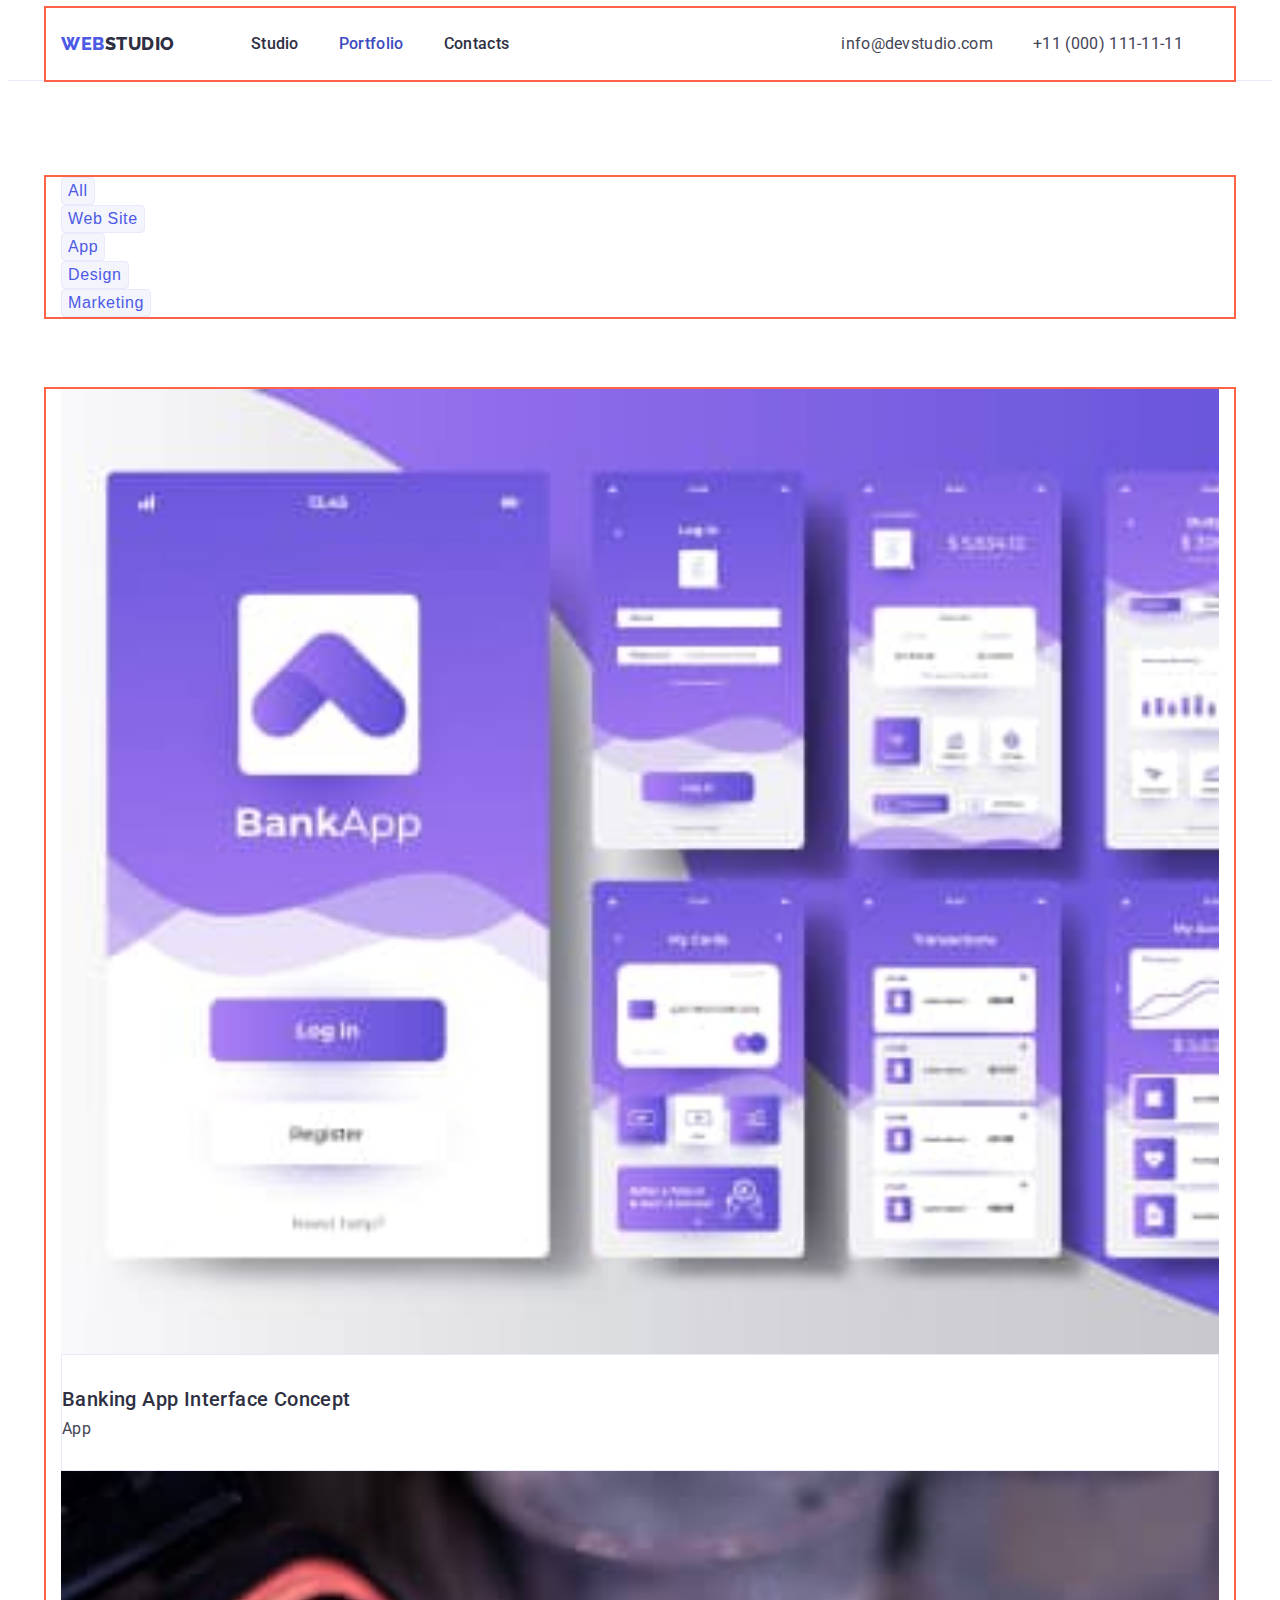
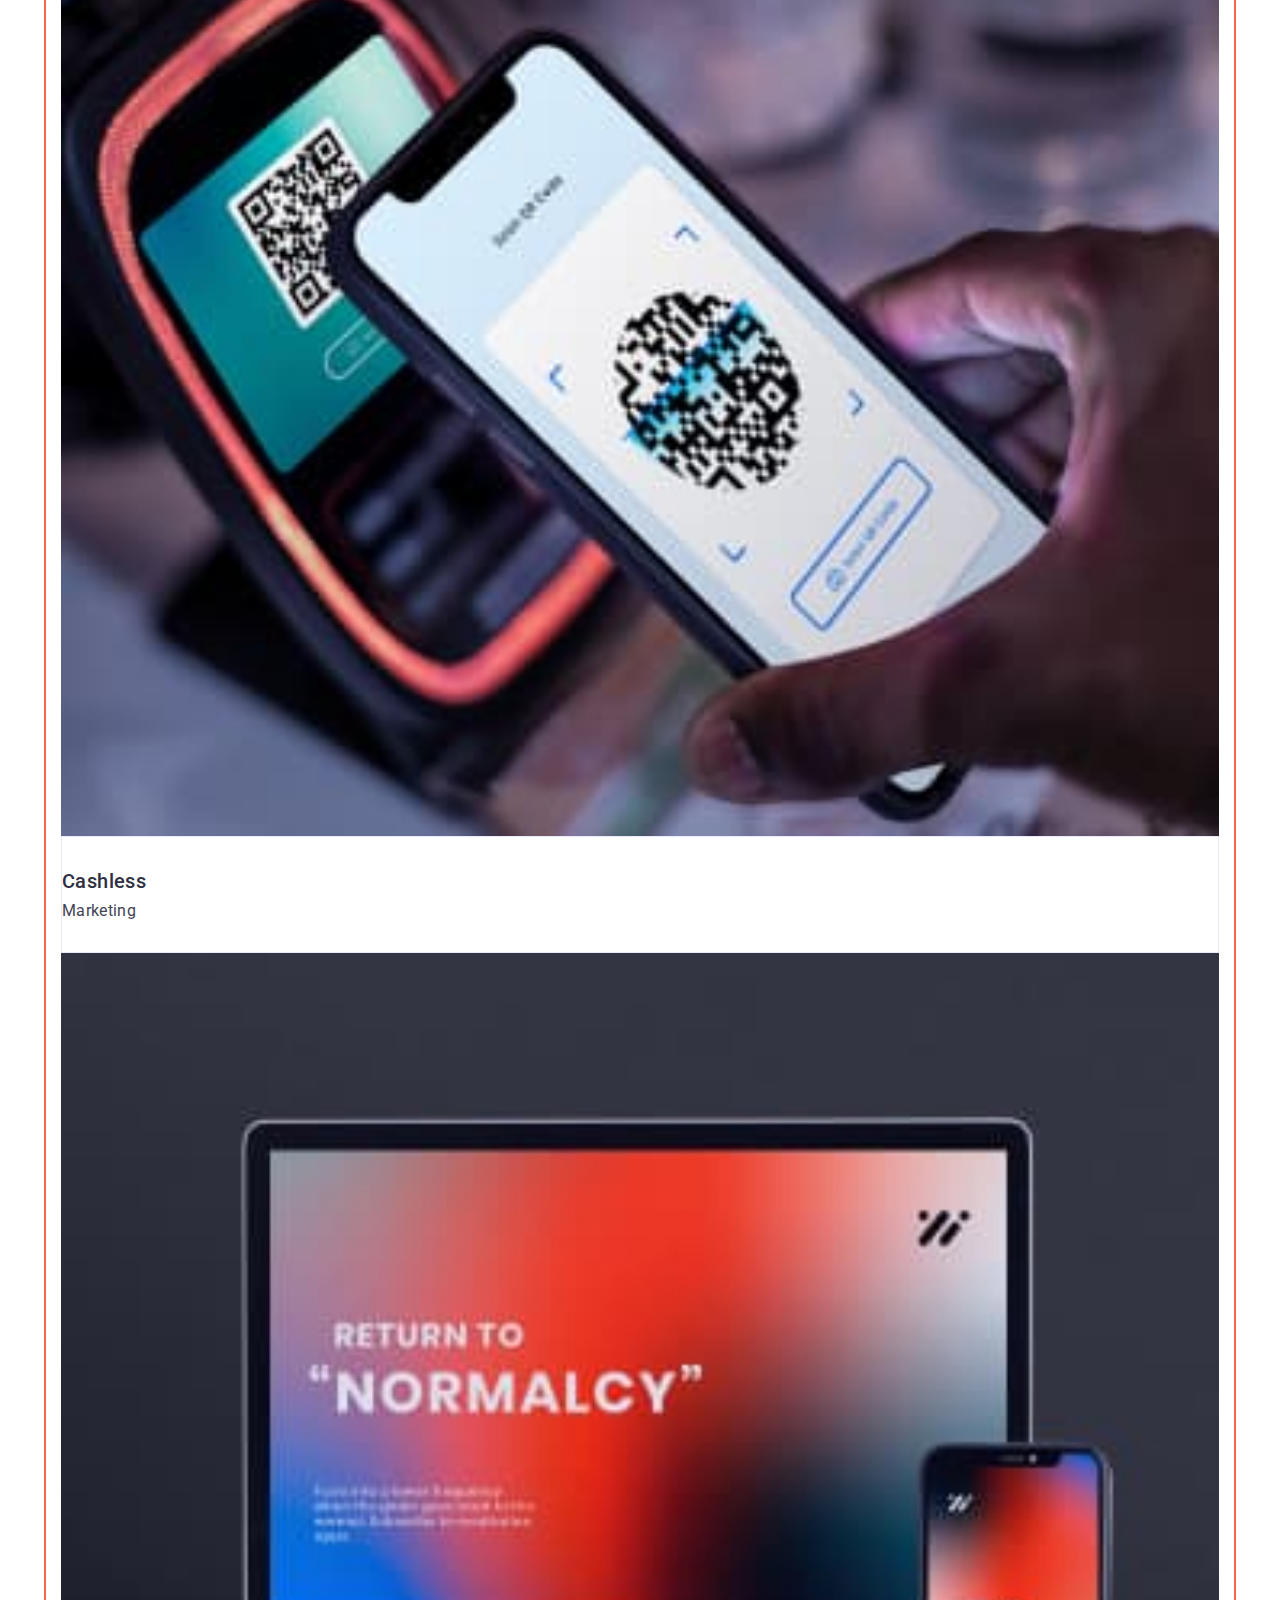
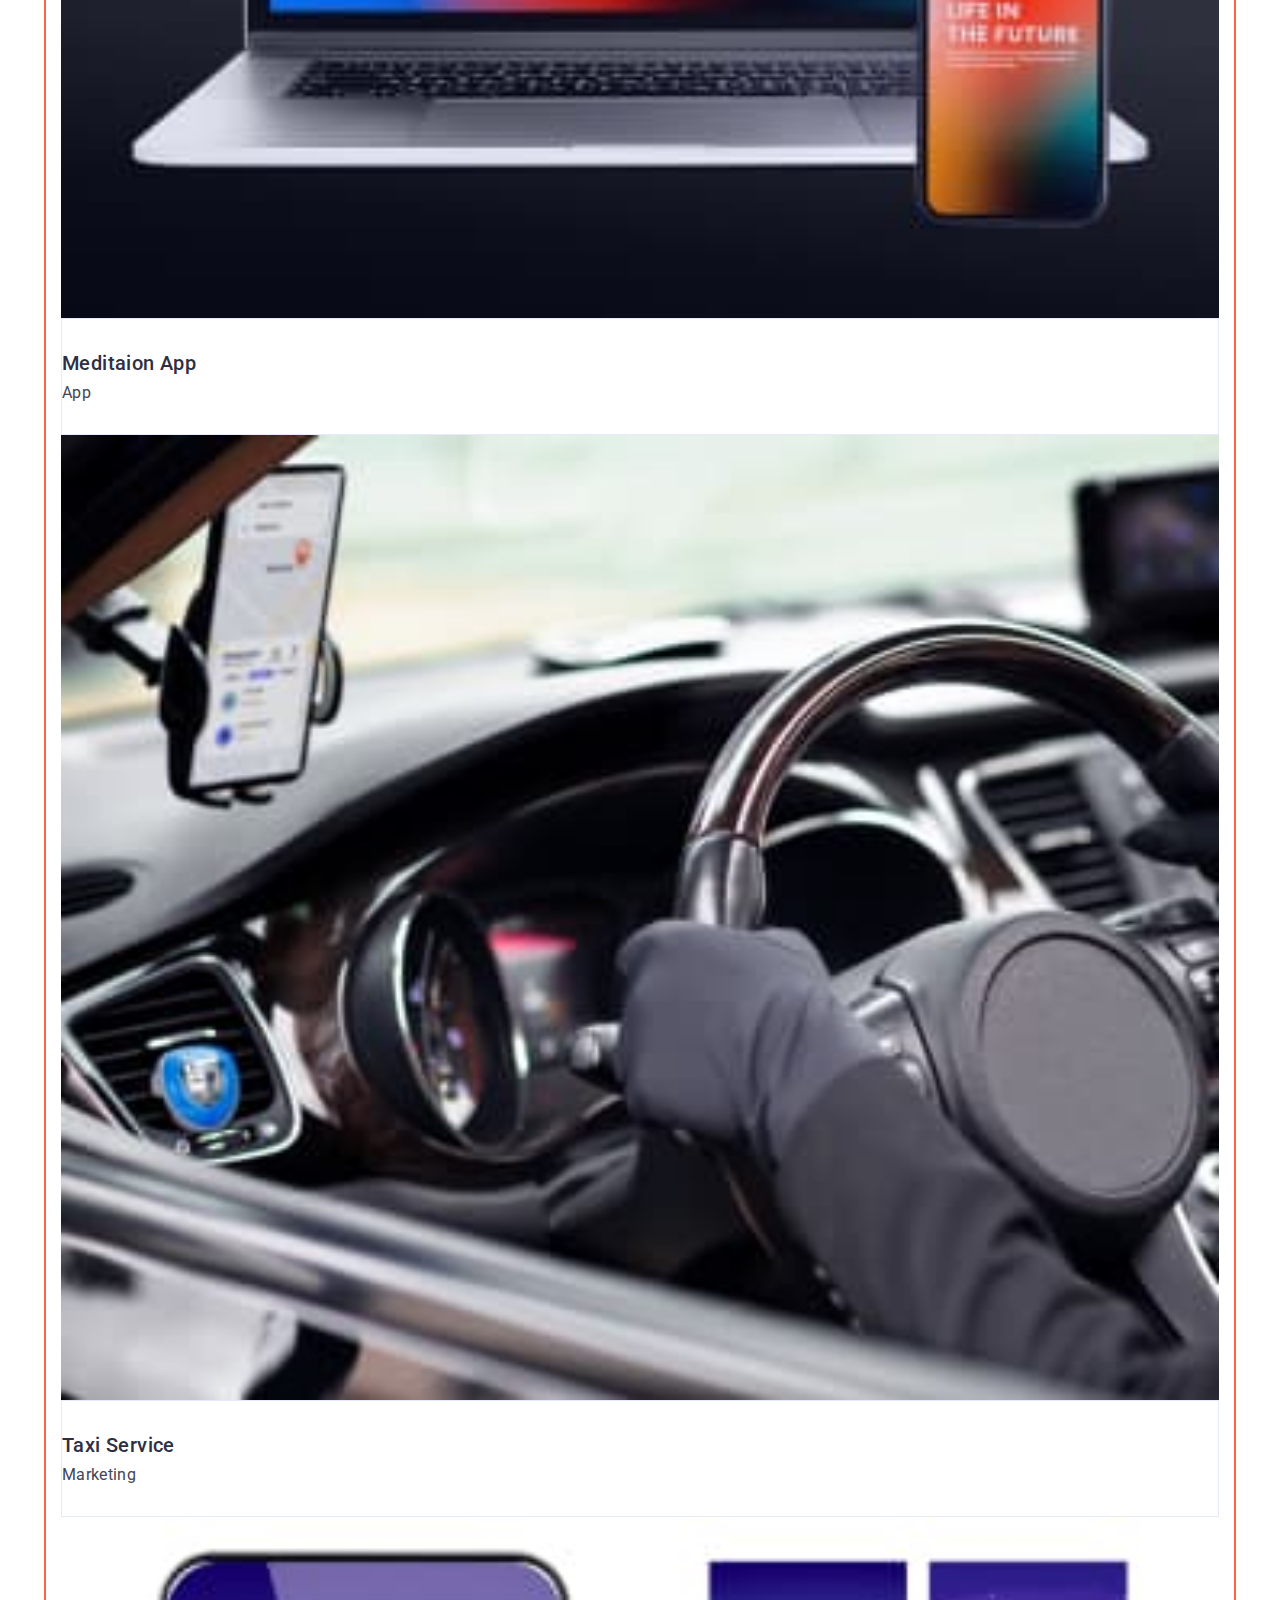
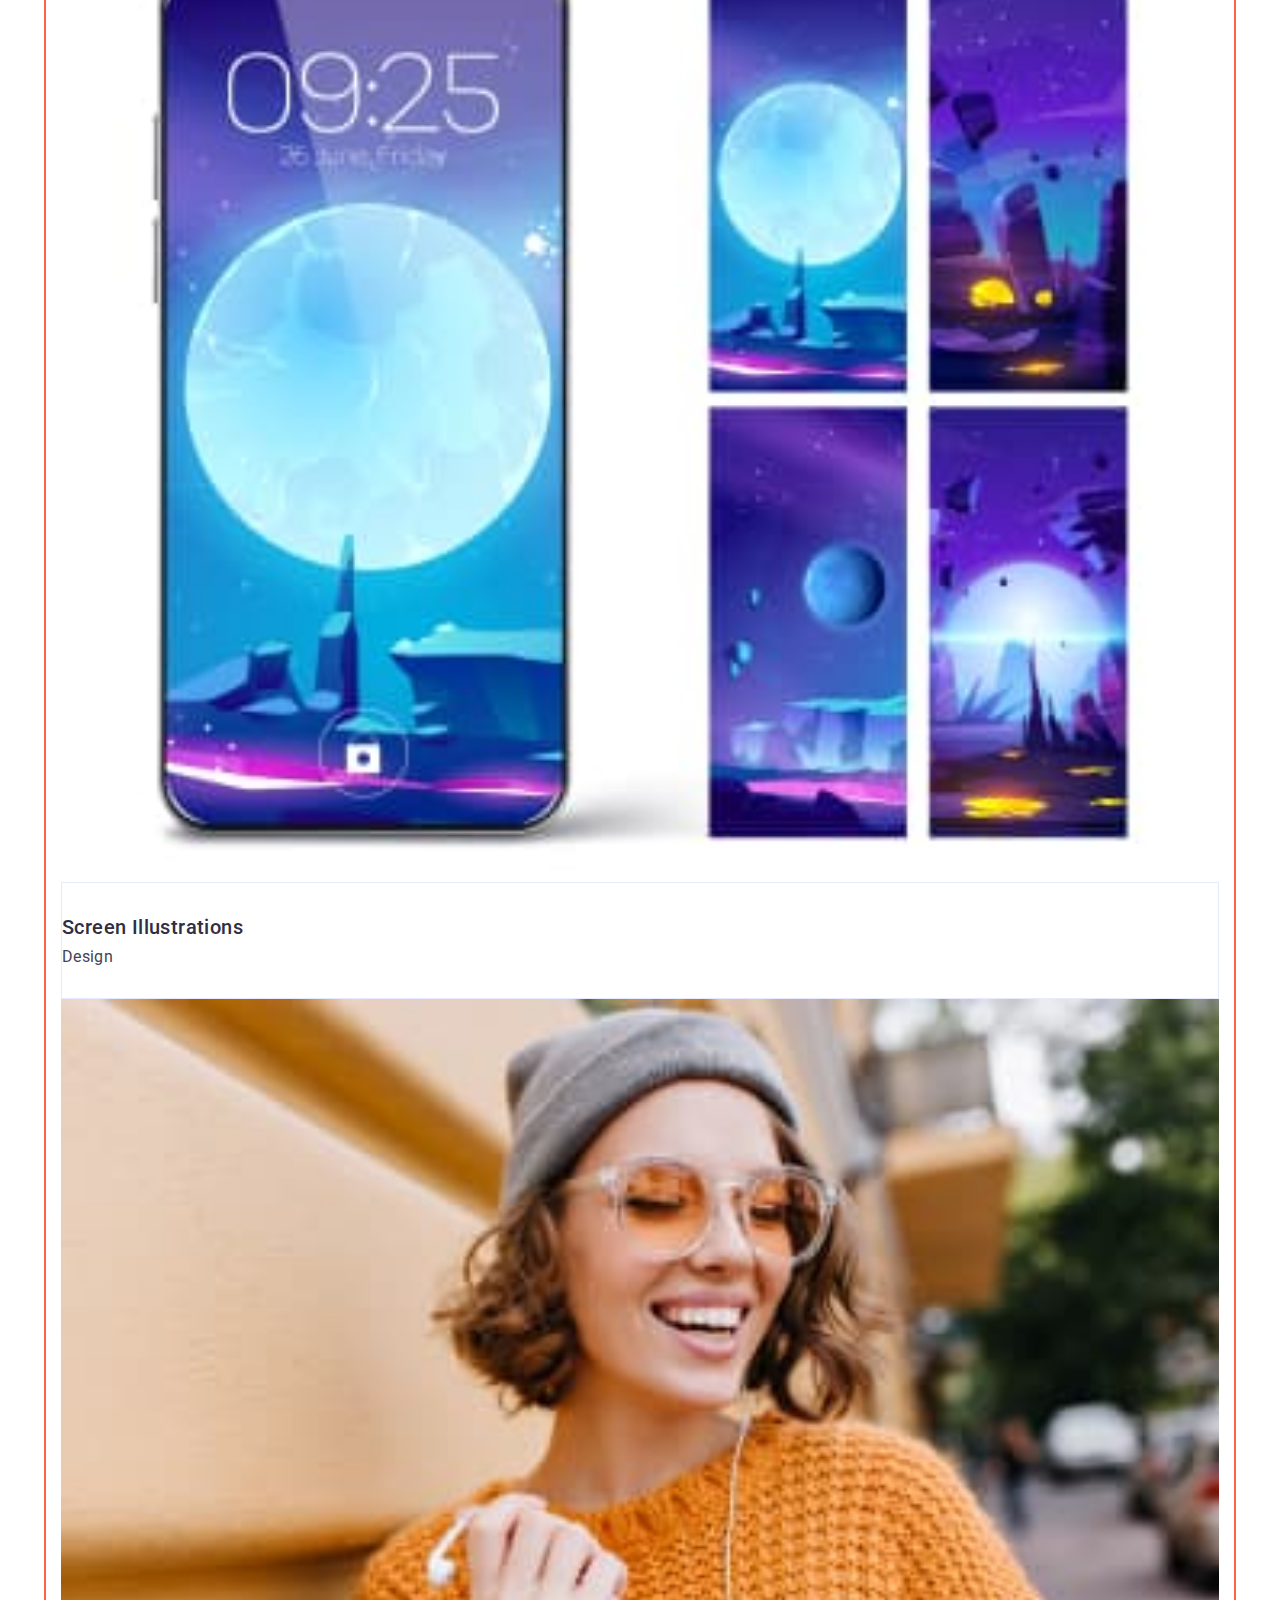
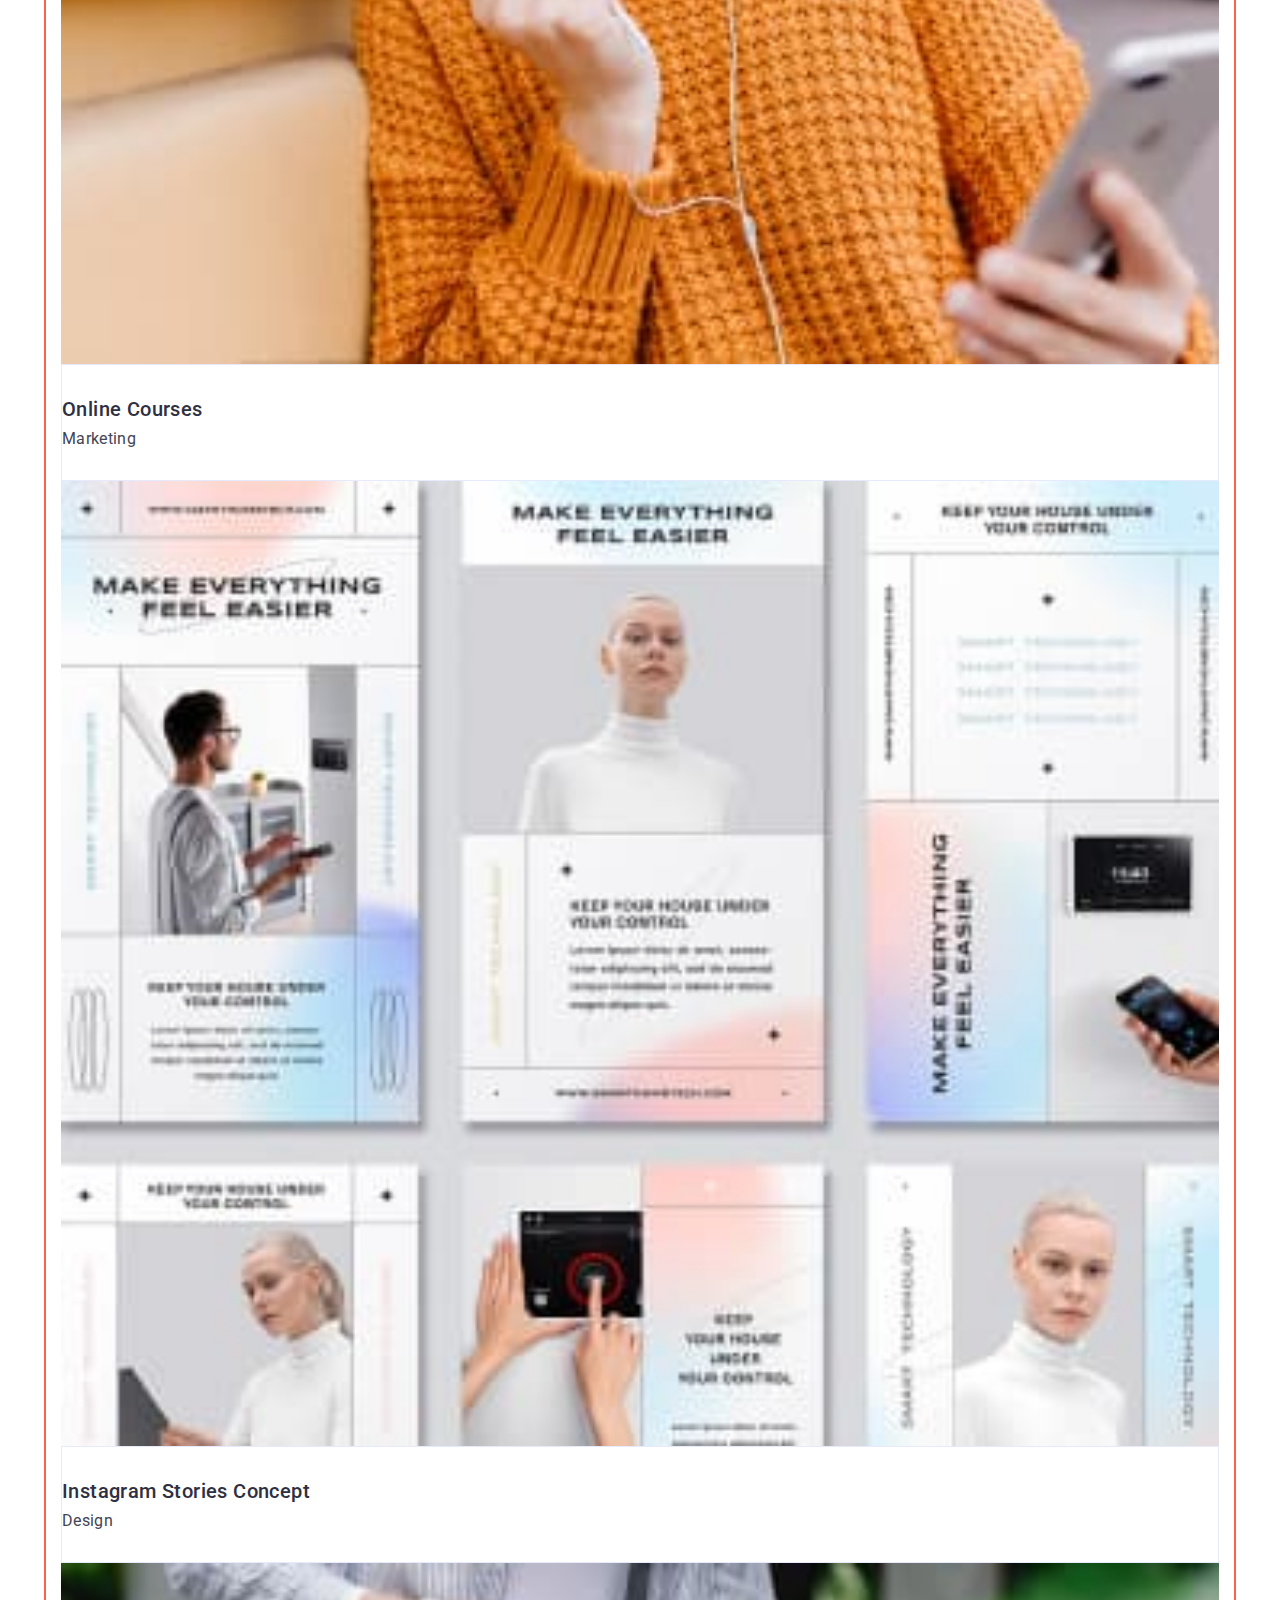
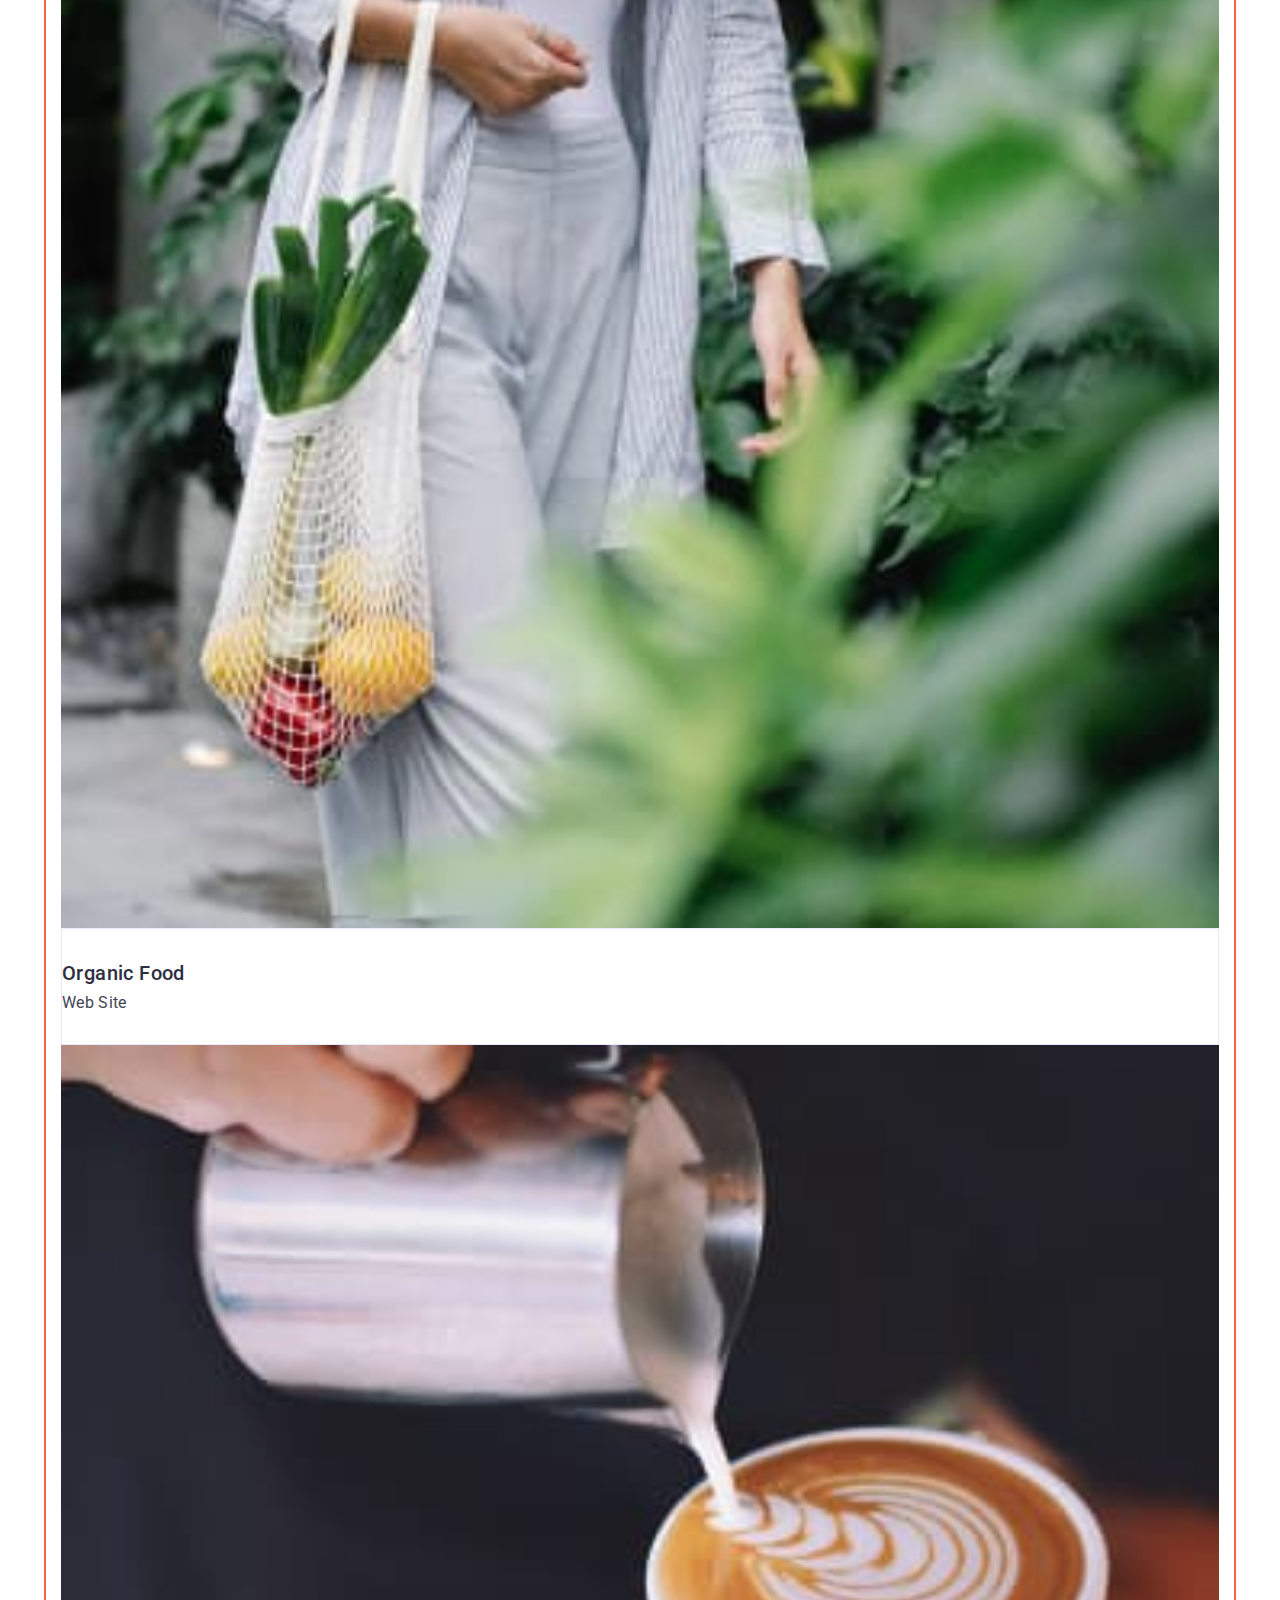
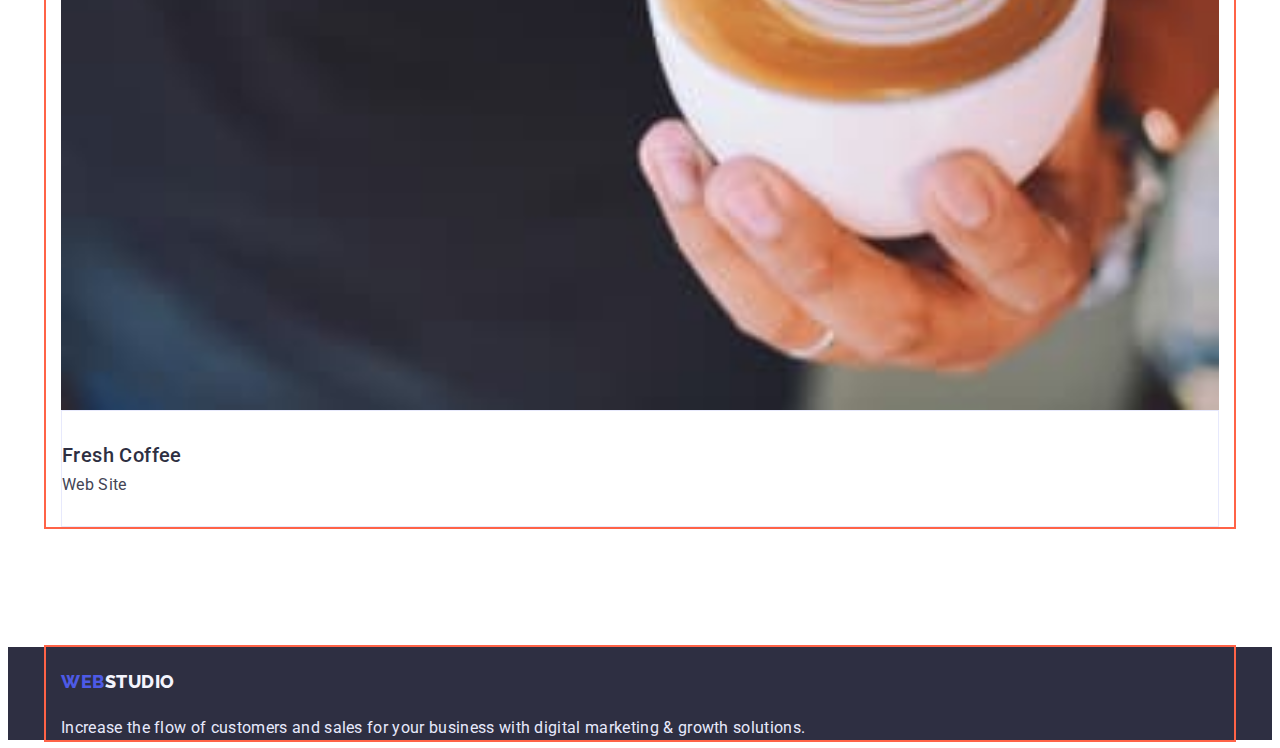
==== commit 11758549: "header+hero done" ====
--- a/portfolio.html
+++ b/portfolio.html
@@ -21,13 +21,12 @@
     <link rel="stylesheet" href="./css/styles.css" />
   </head>
   <body>
-    <header>
-      <div class="container">
-        <nav>
-          <a href="/" class="logo link"
-            >WEB<span class="logo-nav">STUDIO</span></a
-          >
-
+    <header class="header">
+      <div class="container main-nav">
+        <a href="/" class="logo link"
+          >WEB<span class="logo-nav">STUDIO</span></a
+        >
+        <nav class="top-nav">
           <ul class="site-nav list">
             <li class="item"><a href="./index.html" class="link">Studio</a></li>
             <li class="item">
--- a/css/styles.css
+++ b/css/styles.css
@@ -39,8 +39,24 @@
     margin: 0;
 }
 
+img {
+    display: block;
+    width: 100%;
+    height: auto;}
+
 /* HEADER */
-
+.header{
+    border-bottom: 1px solid var(--accent);
+ 
+}
+.main-nav{
+    display: flex;
+    align-items: center;
+}
+.top-nav{
+    display: flex;
+    margin-left: 76px;
+}
 .logo {
     color: var(--primary-Brand);
     font-family: 'Raleway';
@@ -50,6 +66,9 @@
         line-height: 1.33;
         letter-spacing: 0.03em;
         text-transform: uppercase;
+        display: block;
+        padding-top: 24px;
+            padding-bottom: 24px;
 }
 
 .logo-nav {
@@ -65,29 +84,48 @@
 line-height: 1.17;
 
 }
+.site-nav{
+    display: flex;
+    
+}
 .site-nav .link{
     color: var(--Dark);
-    
-        font-weight: 500;
-        font-size: 16px;
-        line-height: 1.5; 
-        letter-spacing: 0.02em;
-        
+     font-weight: 500;
+    font-size: 16px;
+     line-height: 1.5; 
+     letter-spacing: 0.02em;
+     display: block;
+     padding-top: 24px;
+     padding-bottom: 24px;
+        
+}
+.site-nav .item:not(:last-child){
+    margin-right: 40px;
 }
 .site-nav .link:hover, .site-nav .link:focus{
 color: var(--hover);
 }
 .link.current{
     color: var(--hover);
+}
+.address{
+    display: flex;
+    margin-left: 332px;
 }
 .address .link{color: var(--main-colour-text);
 font-size: 16px;
     line-height: 1.5;
-letter-spacing: 0.02em;}
+letter-spacing: 0.02em;
+display: block;
+padding-top: 24px;
+padding-bottom: 24px;}
     
 .address .link:hover, address .link:focus{
 color: var(--hover);
-    
+ 
+}
+.address .item:not(:last-child){
+    margin-right: 40px;
 }
 /* HERO */
 .hero{
@@ -104,6 +142,9 @@
         text-align: center;
         letter-spacing: 0.02em;
         margin-bottom: 48px;
+        width: 496px;
+        margin-left: auto;
+        margin-right: auto;
          }
 .hero-button{color: var(--main-background);
 background-color: var(--primary-Brand);
@@ -114,6 +155,7 @@
     line-height: 1.5;
     letter-spacing: 0.04em;
     background: var(--primary-Brand);
+    padding: 16px 32px;
     box-shadow: 0px 4px 4px rgba(0, 0, 0, 0.15);
     border-radius: 4px;}
 .hero-button:hover, .hero-button:focus{
@@ -133,6 +175,9 @@
     clip-path: inset(50%);
     margin: -1px;
 }
+.features{
+    display: flex;
+}
 .title{
     color: var(--Dark);
     
@@ -148,13 +193,15 @@
 }
 .features-text{
     font-size: 16px;
-        line-height: 1.5px;
-        letter-spacing: 0.02em;
-   
-            margin-bottom: 0px;
-    
-}
-
+    line-height: 1.5;
+   letter-spacing: 0.02em;
+   margin-bottom: 0px;
+   }
+.features .item:not(:last-child){
+    margin-right: 24px;
+}
+
+}
 /* ABOUT */
 .about {
     padding-top: 0px;}
@@ -230,4 +277,6 @@
 }
 .examples-border{
     border: 1px solid var(--accent);
+    padding-top: 32px;
+    padding-bottom: 32px;
 }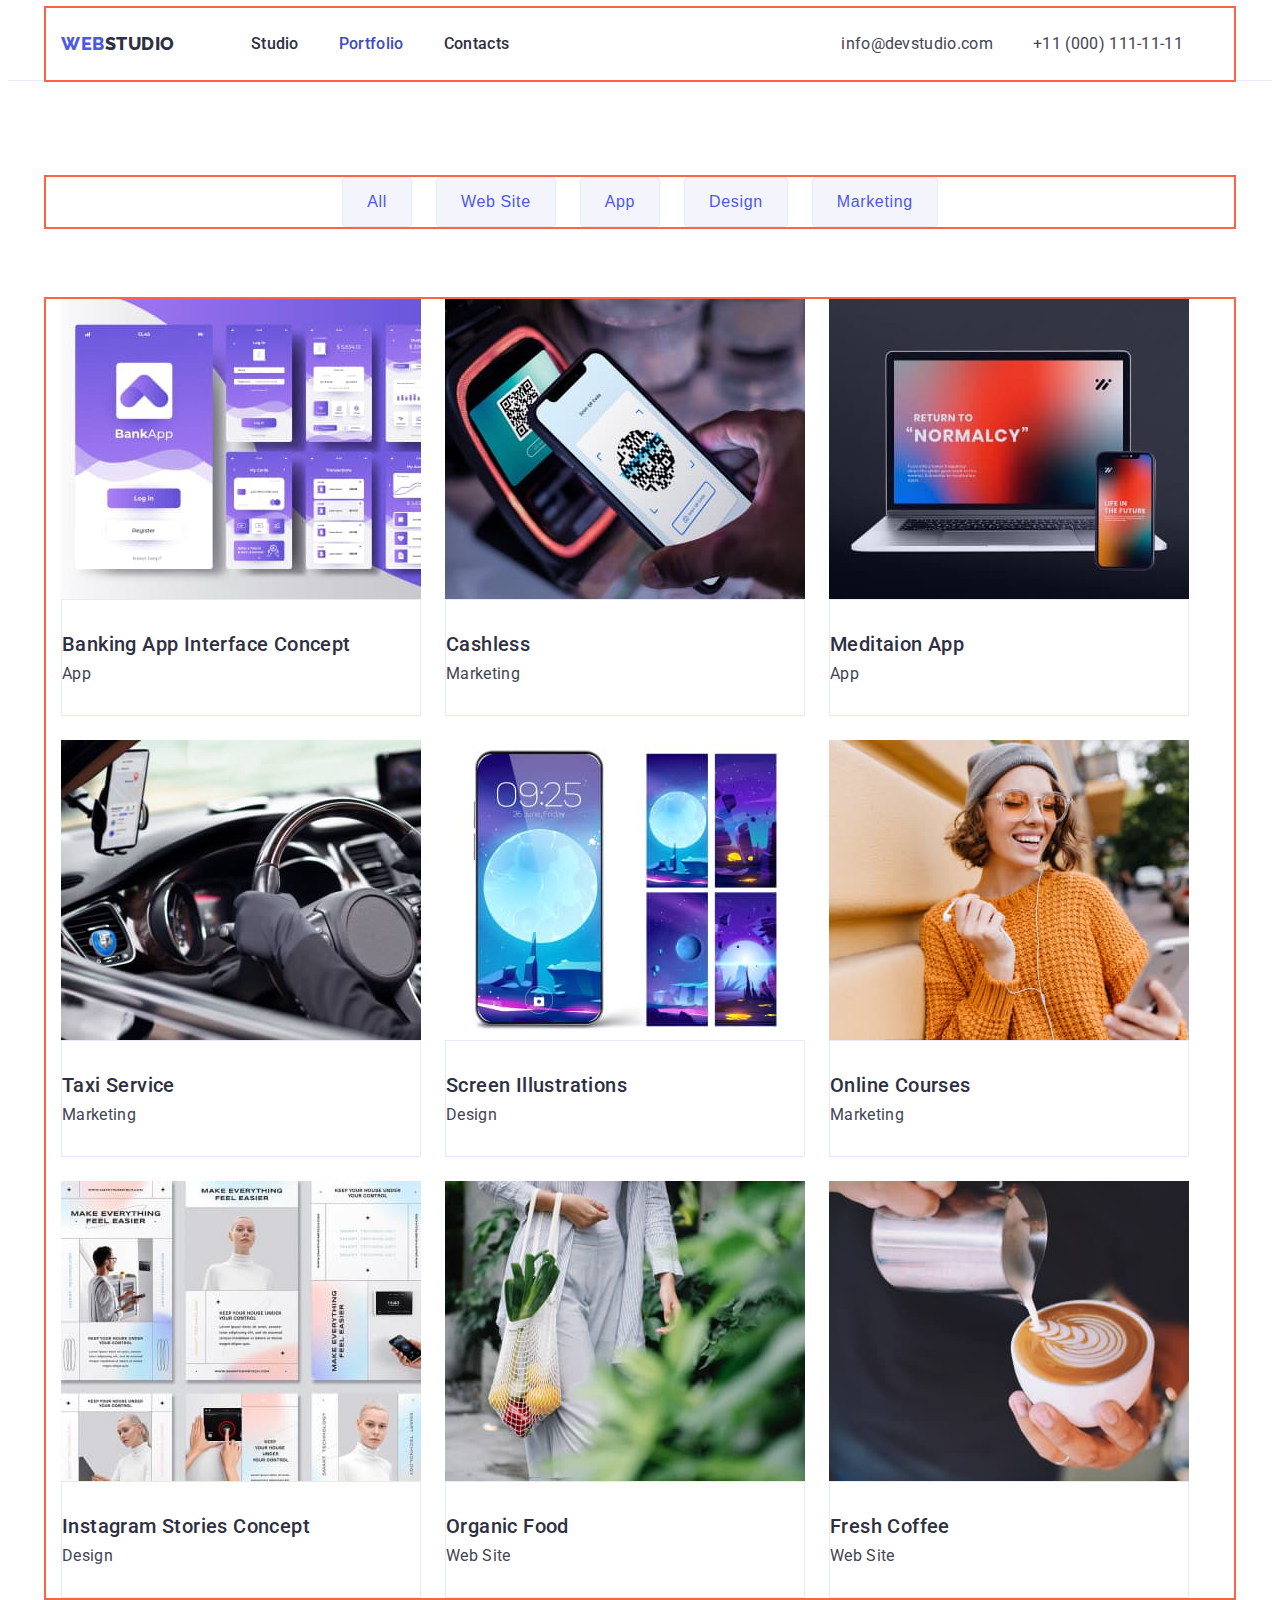
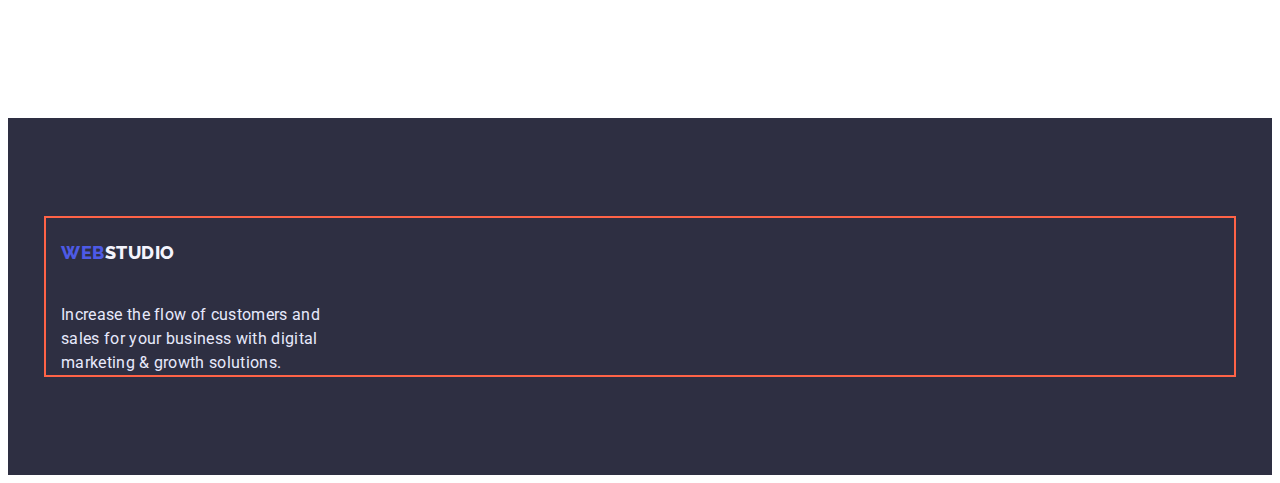
==== commit db44ad3f: "fin" ====
--- a/portfolio.html
+++ b/portfolio.html
@@ -35,27 +35,39 @@
             <li><a href="" class="link">Contacts</a></li>
           </ul>
         </nav>
-        <ul class="address list">
-          <li class="item">
-            <a href="mailto:info@devstudio.com" class="link"
-              >info@devstudio.com</a
-            >
-          </li>
-          <li class="item">
-            <a href="tel:+110001111111" class="link">+11 (000) 111-11-11</a>
-          </li>
-        </ul>
+        <address>
+          <ul class="address list">
+            <li class="item">
+              <a href="mailto:info@devstudio.com" class="link"
+                >info@devstudio.com</a
+              >
+            </li>
+            <li class="item">
+              <a href="tel:+110001111111" class="link">+11 (000) 111-11-11</a>
+            </li>
+          </ul>
+        </address>
       </div>
     </header>
     <main>
       <section class="section buttons">
         <div class="container">
           <ul class="button-list list">
-            <li><button type="button" class="button">All</button></li>
-            <li><button type="button" class="button">Web Site</button></li>
-            <li><button type="button" class="button">App</button></li>
-            <li><button type="button" class="button">Design</button></li>
-            <li><button type="button" class="button">Marketing</button></li>
+            <li class="item">
+              <button type="button" class="button">All</button>
+            </li>
+            <li class="item">
+              <button type="button" class="button">Web Site</button>
+            </li>
+            <li class="item">
+              <button type="button" class="button">App</button>
+            </li>
+            <li class="item">
+              <button type="button" class="button">Design</button>
+            </li>
+            <li class="item">
+              <button type="button" class="button">Marketing</button>
+            </li>
           </ul>
         </div>
       </section>
--- a/css/styles.css
+++ b/css/styles.css
@@ -30,7 +30,7 @@
 }
 .section{
     padding-top: 120px;
-        padding-bottom: 120px;
+    padding-bottom: 120px;
 }
 h1,
 h2,
@@ -79,9 +79,11 @@
 .logo-footer{
     color: var(--Light);
     line-height: 1.17;
+    
 }
 .footer .logo{
 line-height: 1.17;
+margin-bottom: 16px;
 
 }
 .site-nav{
@@ -111,6 +113,7 @@
 .address{
     display: flex;
     margin-left: 332px;
+        font-style: normal;
 }
 .address .link{color: var(--main-colour-text);
 font-size: 16px;
@@ -201,10 +204,16 @@
     margin-right: 24px;
 }
 
-}
+
 /* ABOUT */
 .about {
     padding-top: 0px;}
+    .list-about{
+        display: flex;
+    }
+    .list-about .item:not(:last-child){
+        margin-right: 24px;
+    }
 .section-title {
     color: var(--Dark);
     font-family: 'Roboto';
@@ -221,7 +230,13 @@
 /* TEAM */
 .section.team{background-color: var(--Light);}
 .team-description{
-    padding: 32px 16px
+    padding: 32px 16px;
+    background: var(--main-background);
+        box-shadow: 0px 1px 6px rgba(46, 47, 66, 0.08), 0px 1px 1px rgba(46, 47, 66, 0.16), 0px 2px 1px rgba(46, 47, 66, 0.08);
+        border-radius: 0px 0px 4px 4px;
+}
+.team-list{
+    display: flex;
 }
 .team-text {
     font-size: 16px;
@@ -235,16 +250,30 @@
     text-align: center;
     margin-bottom: 8px;
 }
+
+.team-list .item:not(:last-child){
+    margin-right: 24px;
+}
+
 /* FOOTER */
-.footer{background-color: var(--Dark);}
+.footer{background-color: var(--Dark);
+padding-top: 100px;
+padding-bottom: 100px;}
 .footer-text{ color: var(--accent);
 line-height: 1.5;
-letter-spacing: 0.02em;}
-
+letter-spacing: 0.02em;
+width: 264px;}
+/* .footer-logo{
+    margin-bottom: 16px;
+} */
 /* Portfolio */
 .buttons{
     padding-top: 96px;
     padding-bottom: 72px;
+}
+.button-list{
+    display: flex;
+    justify-content: center;
 }
 .button{
     color: var(--primary-Brand);
@@ -257,15 +286,27 @@
         text-align: center;
         letter-spacing: 0.04em;
         border: 1px solid var(--accent);
-            border-radius: 4px;
-            
+        border-radius: 4px;
+        padding: 12px 24px;
+       
 }
 .button:hover, .button:focus{
     color: var(--main-background);
     background-color: var(--hover);
 }
+.button-list .item:not(:last-child){
+    margin-right: 24px;
+}
 .examples{
     padding-top: 0px;
+}
+.examples-list{
+    display: flex;
+    flex-wrap: wrap;
+    gap: 24px;
+}
+.examples-list{
+    flex-basis: calc((100%-2*24px)/3);
 }
 .examples-text{
     color: var(--main-colour-text);
